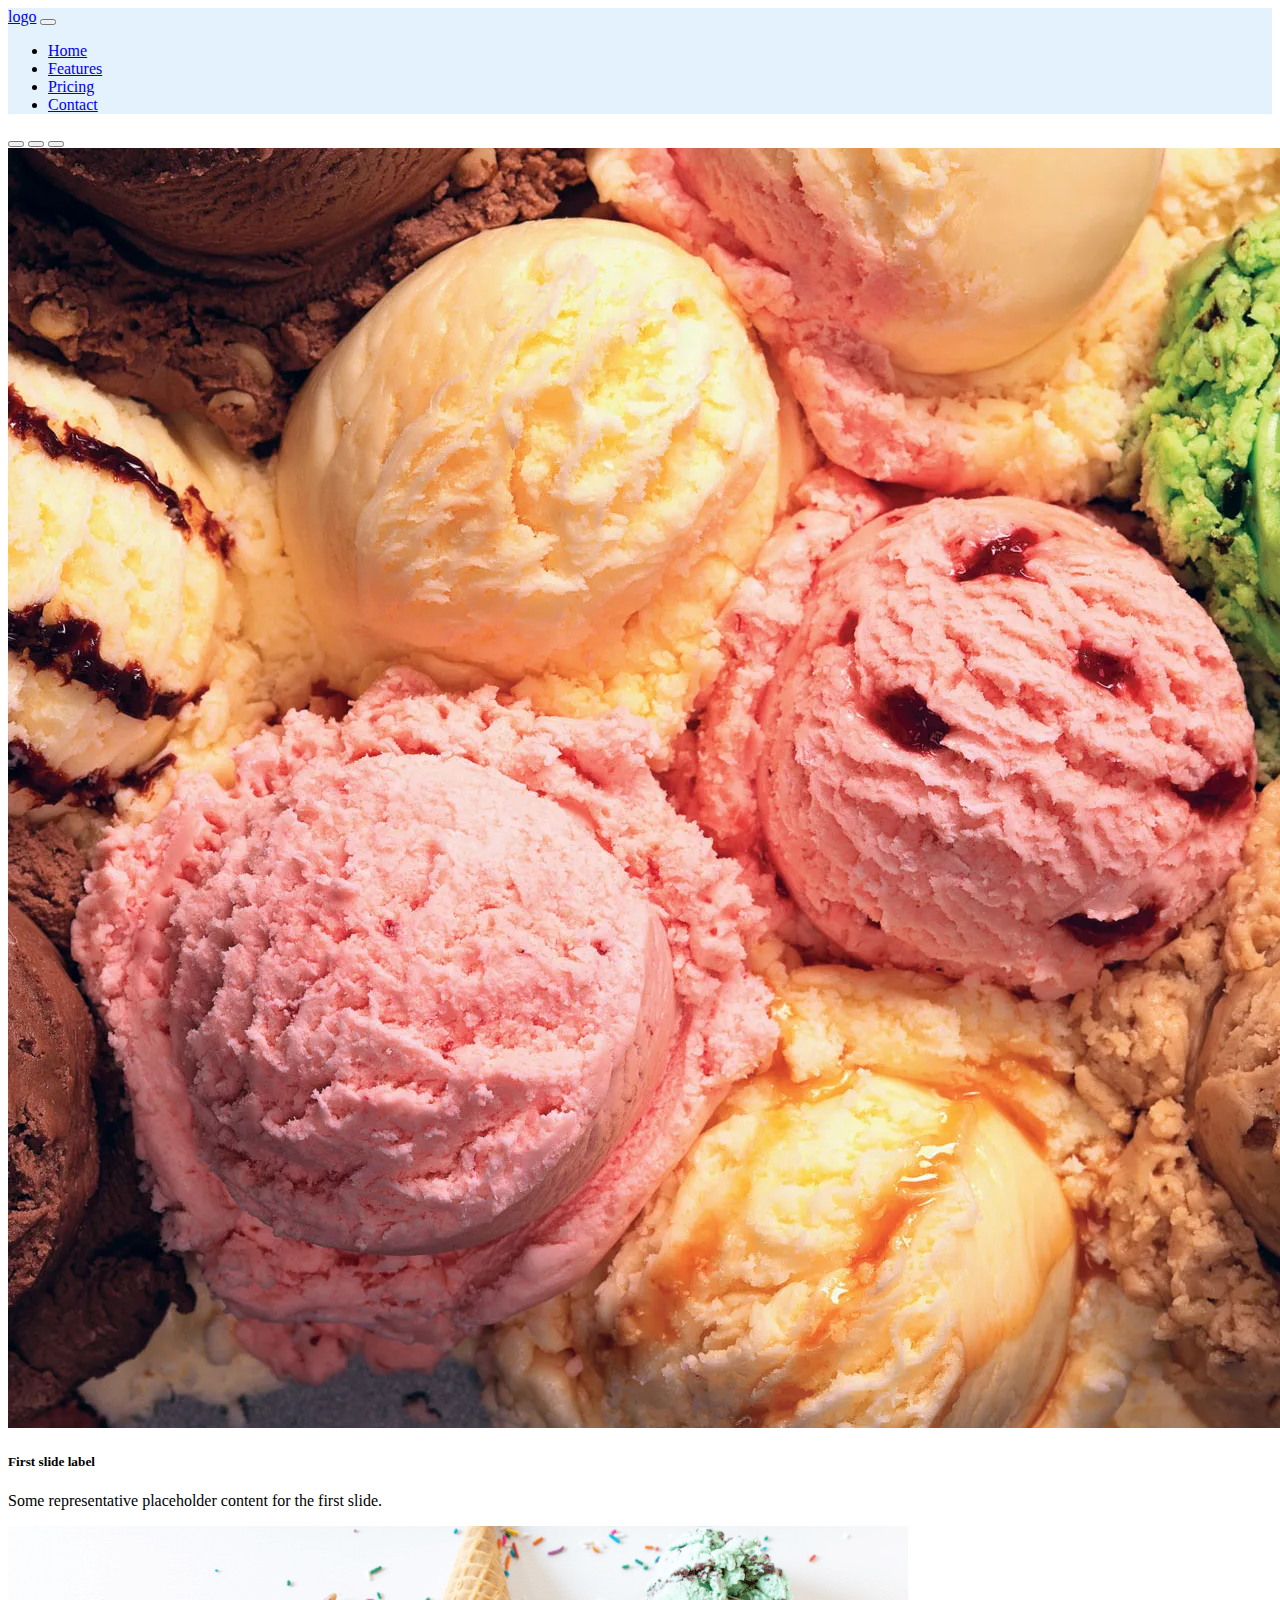
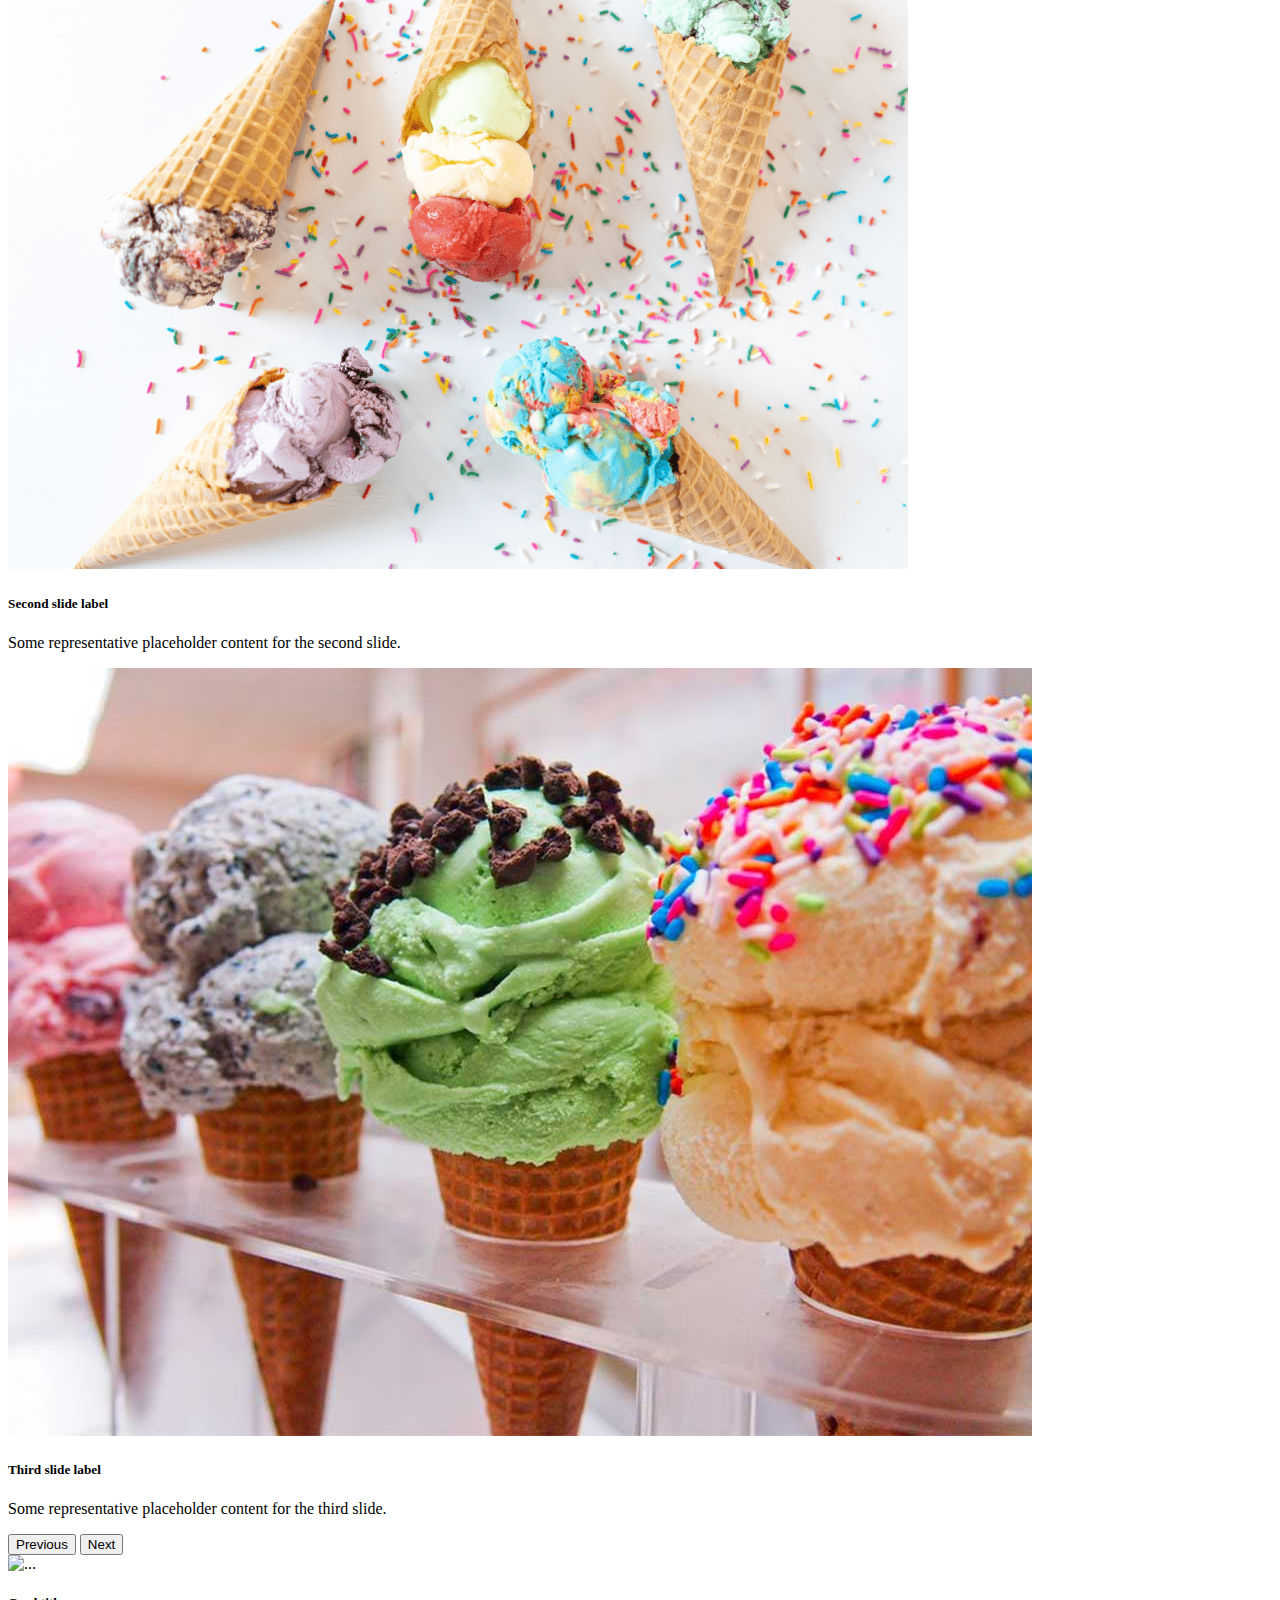
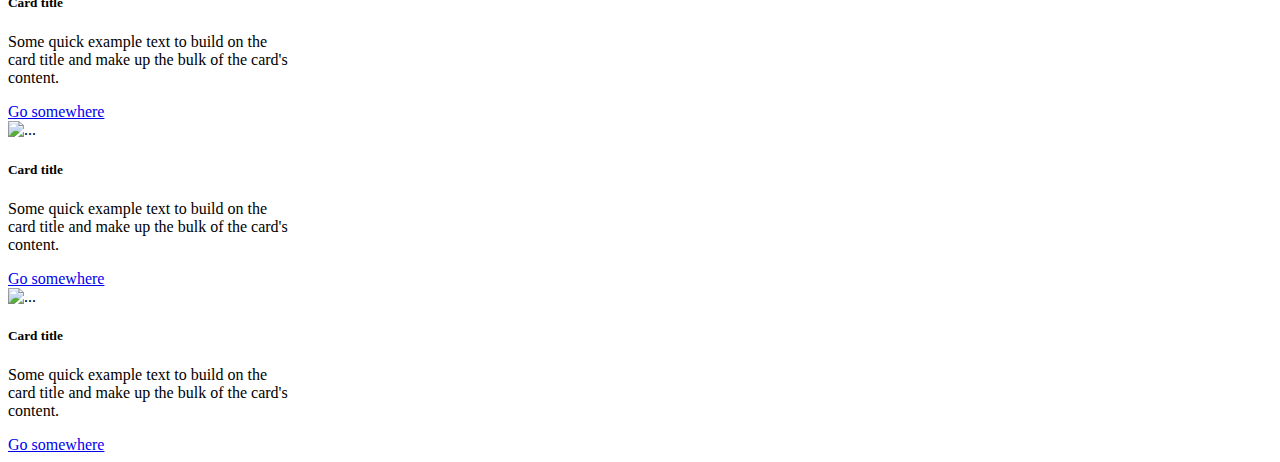
==== proj1index.html @ e4401272 "Add files via upload" ====
<!doctype html>
<html lang="en">
  <head>
    <meta charset="utf-8">
    <meta name="viewport" content="width=device-width, initial-scale=1">
    <title>MINI PROJECT ONE</title>
    <link href="https://cdn.jsdelivr.net/npm/bootstrap@5.3.0-alpha1/dist/css/bootstrap.min.css" rel="stylesheet" integrity="sha384-GLhlTQ8iRABdZLl6O3oVMWSktQOp6b7In1Zl3/Jr59b6EGGoI1aFkw7cmDA6j6gD" crossorigin="anonymous">
    <link rel="stylesheet" href="proj1style.css">
  
  </head>
  <body>
<!--navbar here-->
    <section>
      
         <nav class="navbar navbar-expand-lg " style="background-color: #e3f2fd;">
          <div class="container-fluid">
            <a class="navbar-brand" href="#">logo</a>
            <button class="navbar-toggler" type="button" data-bs-toggle="collapse" data-bs-target="#navbarNav" aria-controls="navbarNav" aria-expanded="false" aria-label="Toggle navigation">
              <span class="navbar-toggler-icon"></span>
            </button>
            <div class="collapse navbar-collapse" id="navbarNav">
              <ul class="navbar-nav">
                <li class="nav-item">
                  <a class="nav-link active" aria-current="page" href="#">Home</a>
                </li>
                <li class="nav-item">
                  <a class="nav-link" href="#">Features</a>
                </li>
                <li class="nav-item">
                  <a class="nav-link" href="#">Pricing</a>
                </li>
                <li class="nav-item">
                  <a class="nav-link" href="#">Contact</a>
                </li>
              </ul>
            </div>
          </div>
        </nav>

    </section>

    <!--advertisement-->

      <div id="carouselExampleDark" class="carousel carousel-dark slide">
        <div class="carousel-indicators">
          <button type="button" data-bs-target="#carouselExampleDark" data-bs-slide-to="0" class="active" aria-current="true" aria-label="Slide 1"></button>
          <button type="button" data-bs-target="#carouselExampleDark" data-bs-slide-to="1" aria-label="Slide 2"></button>
          <button type="button" data-bs-target="#carouselExampleDark" data-bs-slide-to="2" aria-label="Slide 3"></button>
        </div>
        <div class="carousel-inner">
          <div class="carousel-item active" data-bs-interval="10000">
            <img src="./images/icecream1.webp" class="d-block w-100 h-30" alt="...">
            <div class="carousel-caption d-none d-md-block">
              <h5>First slide label</h5>
              <p>Some representative placeholder content for the first slide.</p>
            </div>
          </div>
          <div class="carousel-item" data-bs-interval="2000">
            <img src="./images/icecream2.webp" class="d-block w-100 h-30" alt="...">
            <div class="carousel-caption d-none d-md-block">
              <h5>Second slide label</h5>
              <p>Some representative placeholder content for the second slide.</p>
            </div>
          </div>
          <div class="carousel-item">
            <img src="./images/icecream3.jpg" class="d-block w-100 h-30" alt="...">
            <div class="carousel-caption d-none d-md-block">
              <h5>Third slide label</h5>
              <p>Some representative placeholder content for the third slide.</p>
            </div>
          </div>
        </div>
        <button class="carousel-control-prev" type="button" data-bs-target="#carouselExampleDark" data-bs-slide="prev">
          <span class="carousel-control-prev-icon" aria-hidden="true"></span>
          <span class="visually-hidden">Previous</span>
        </button>
        <button class="carousel-control-next" type="button" data-bs-target="#carouselExampleDark" data-bs-slide="next">
          <span class="carousel-control-next-icon" aria-hidden="true"></span>
          <span class="visually-hidden">Next</span>
        </button>
      </div>

      <!-- infos-->

      <div class="card" style="width: 18rem;">
        <img src="..." class="card-img-top" alt="...">
        <div class="card-body">
          <h5 class="card-title">Card title</h5>
          <p class="card-text">Some quick example text to build on the card title and make up the bulk of the card's content.</p>
          <a href="#" class="btn btn-primary">Go somewhere</a>
        </div>
      </div>

      <div class="card" style="width: 18rem;">
        <img src="..." class="card-img-top" alt="...">
        <div class="card-body">
          <h5 class="card-title">Card title</h5>
          <p class="card-text">Some quick example text to build on the card title and make up the bulk of the card's content.</p>
          <a href="#" class="btn btn-primary">Go somewhere</a>
        </div>
      </div> 

      <div class="card" style="width: 18rem;">
        <img src="..." class="card-img-top" alt="...">
        <div class="card-body">
          <h5 class="card-title">Card title</h5>
          <p class="card-text">Some quick example text to build on the card title and make up the bulk of the card's content.</p>
          <a href="#" class="btn btn-primary">Go somewhere</a>
        </div>
      </div>

    

























    <script src="https://cdn.jsdelivr.net/npm/bootstrap@5.3.0-alpha1/dist/js/bootstrap.bundle.min.js" integrity="sha384-w76AqPfDkMBDXo30jS1Sgez6pr3x5MlQ1ZAGC+nuZB+EYdgRZgiwxhTBTkF7CXvN" crossorigin="anonymous"></script>
  </body>
</html>
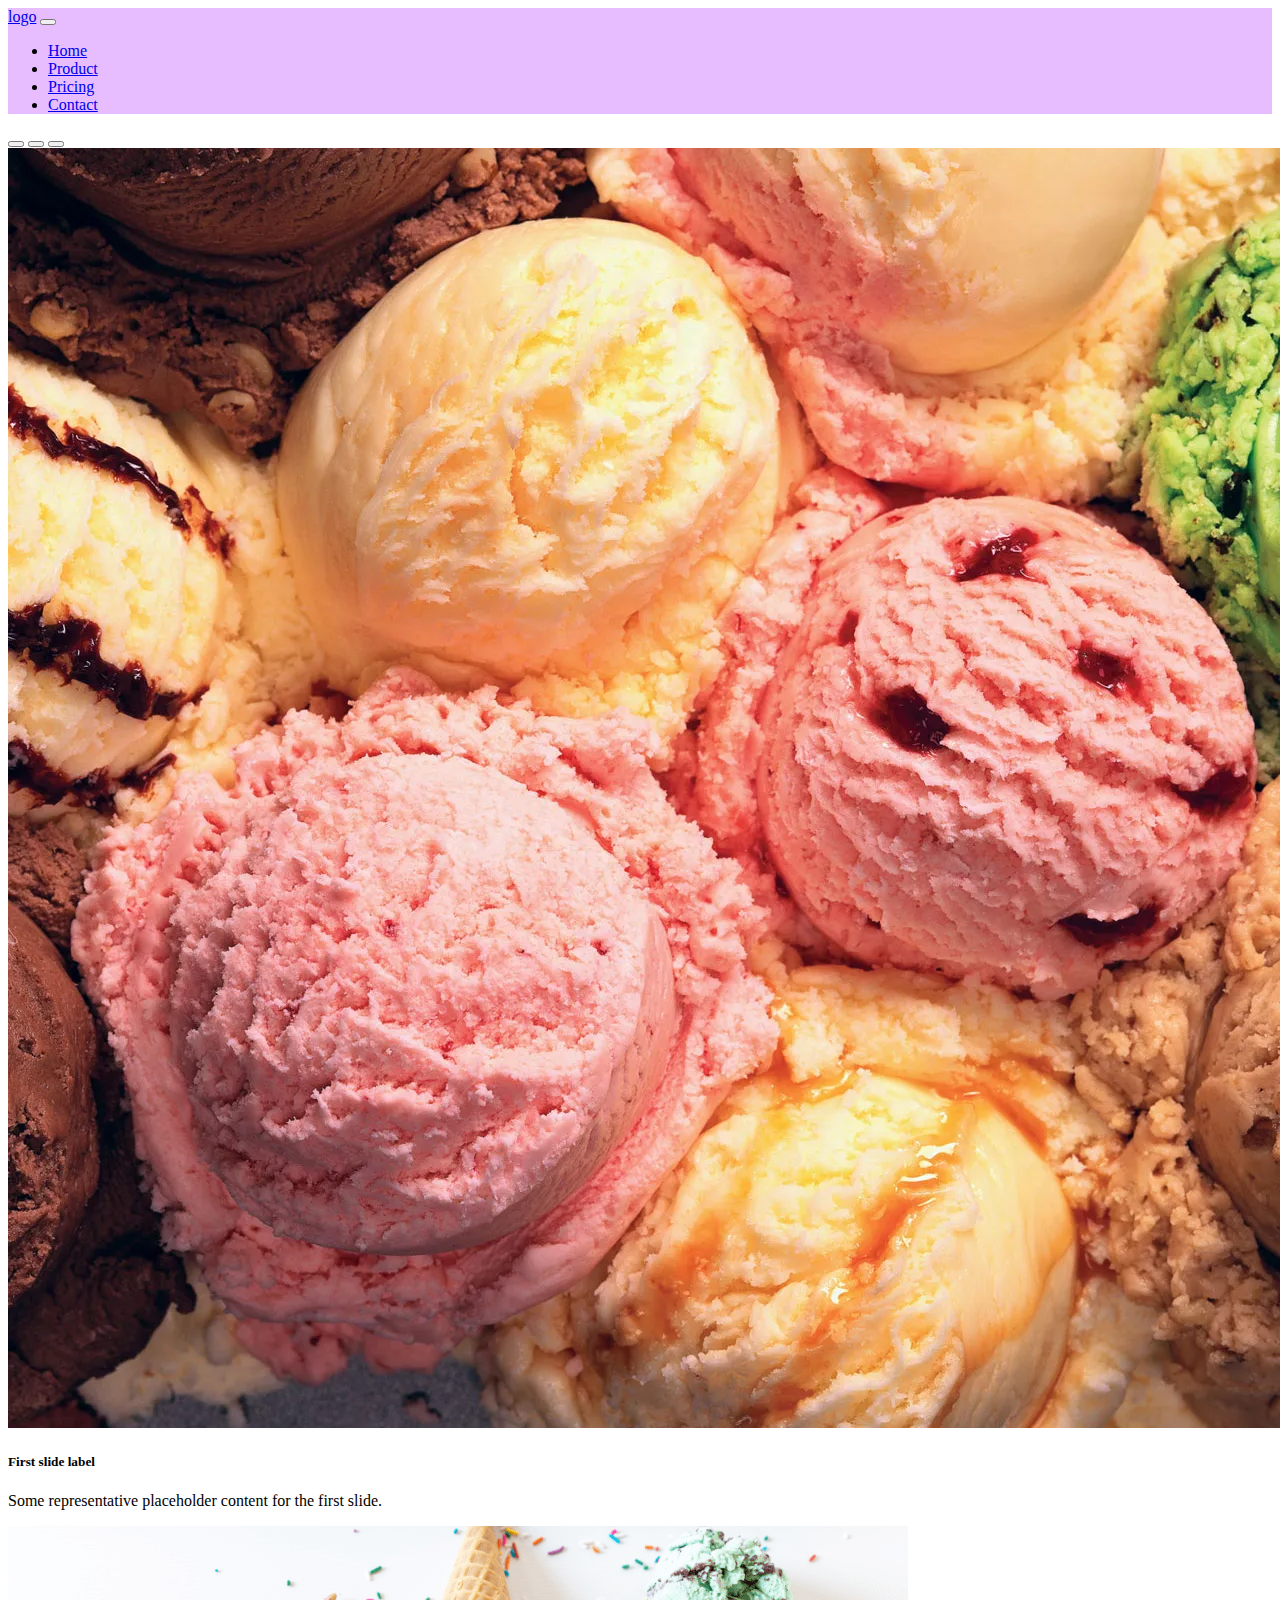
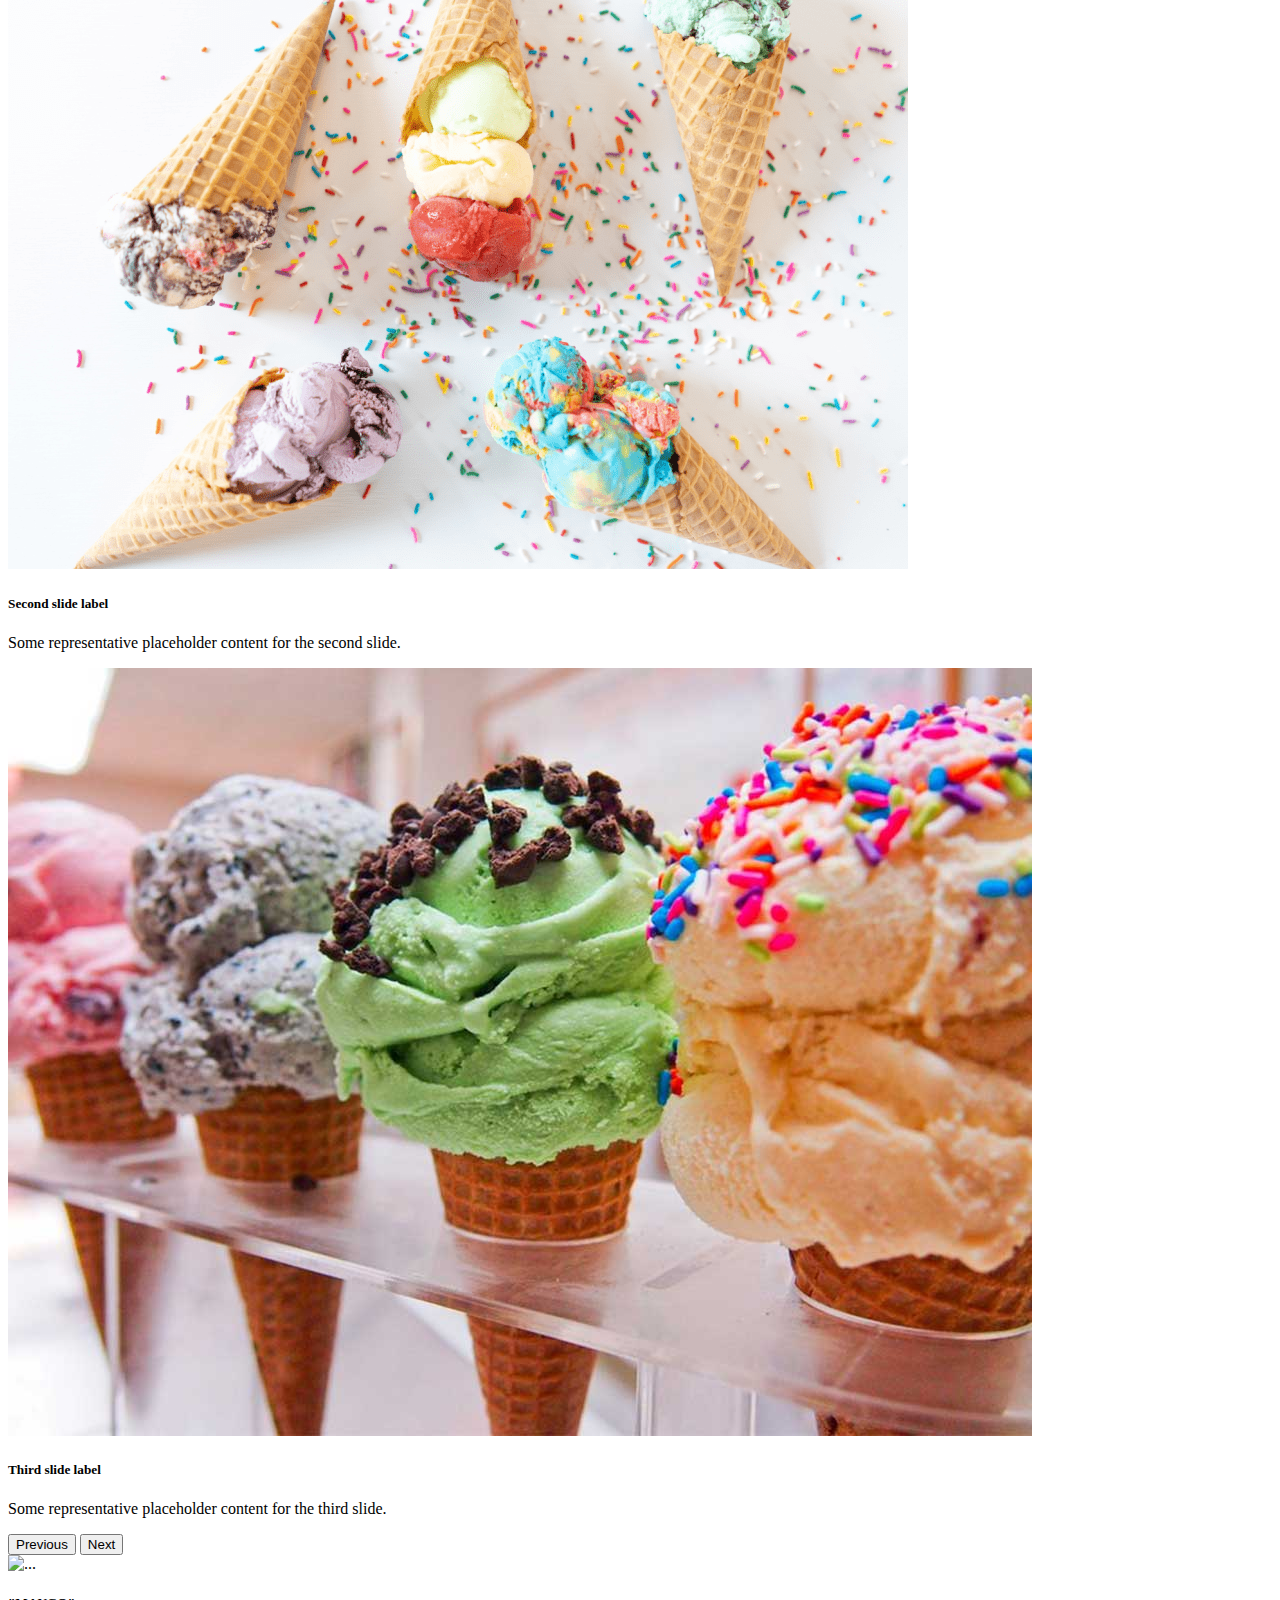
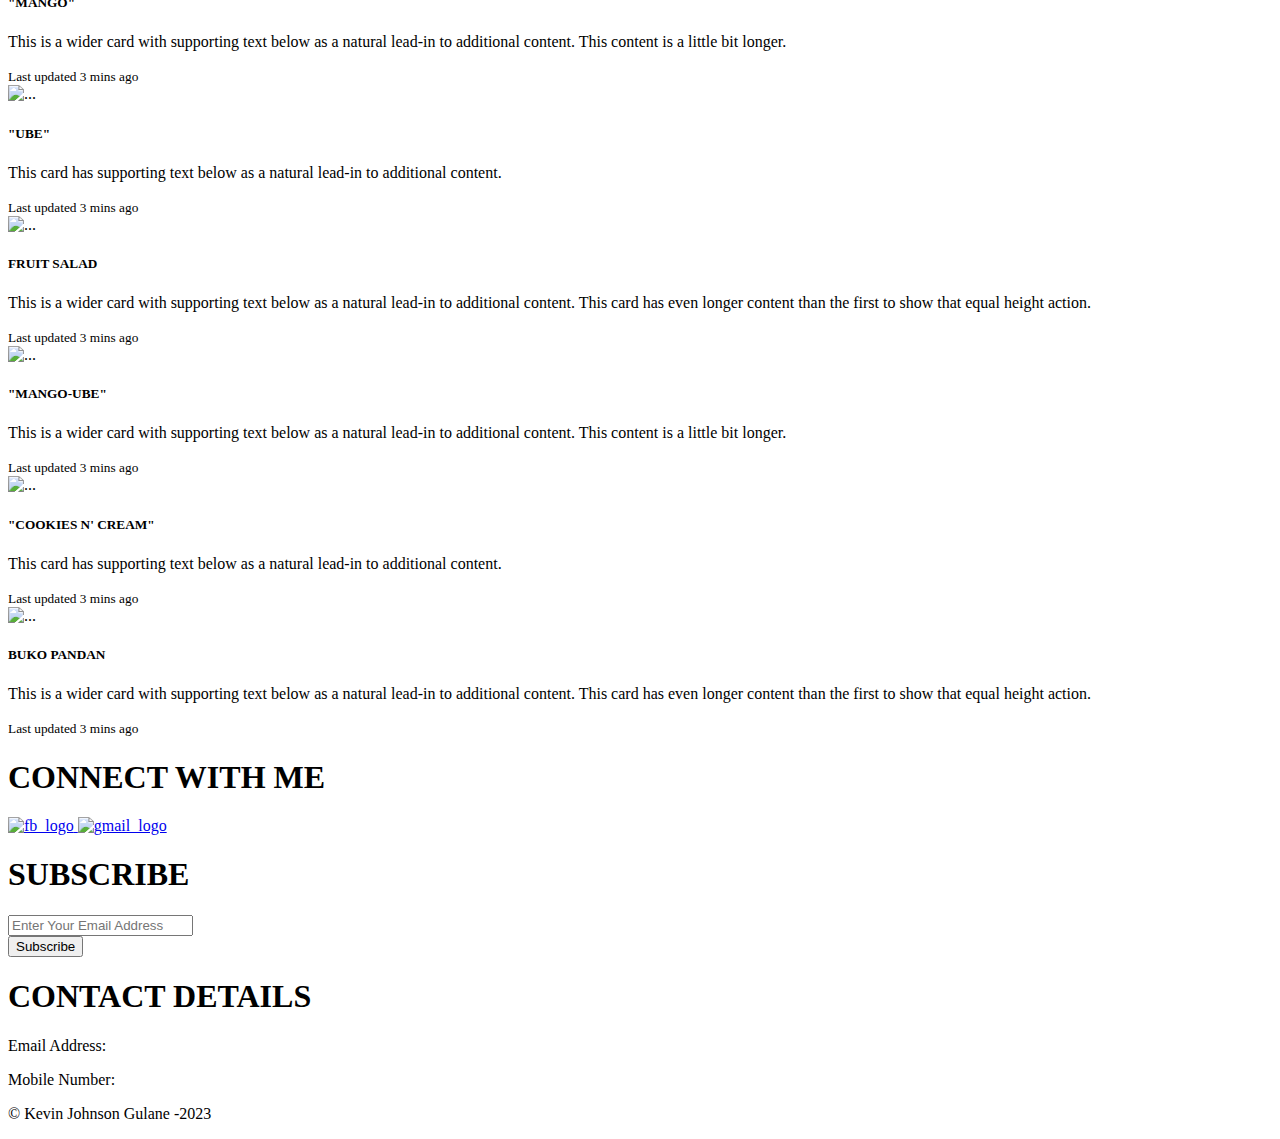
==== commit d5ee0cec: "Add files via upload" ====
--- a/proj1index.html
+++ b/proj1index.html
@@ -6,13 +6,14 @@
     <title>MINI PROJECT ONE</title>
     <link href="https://cdn.jsdelivr.net/npm/bootstrap@5.3.0-alpha1/dist/css/bootstrap.min.css" rel="stylesheet" integrity="sha384-GLhlTQ8iRABdZLl6O3oVMWSktQOp6b7In1Zl3/Jr59b6EGGoI1aFkw7cmDA6j6gD" crossorigin="anonymous">
     <link rel="stylesheet" href="proj1style.css">
+    <link rel="stylesheet" href="scss/style.scss">
   
   </head>
   <body>
 <!--navbar here-->
-    <section>
+    <section class="section1 sticky-top">
       
-         <nav class="navbar navbar-expand-lg " style="background-color: #e3f2fd;">
+         <nav class="navbar navbar-expand-lg " style="background-color: #e0aaffc5;">
           <div class="container-fluid">
             <a class="navbar-brand" href="#">logo</a>
             <button class="navbar-toggler" type="button" data-bs-toggle="collapse" data-bs-target="#navbarNav" aria-controls="navbarNav" aria-expanded="false" aria-label="Toggle navigation">
@@ -24,7 +25,7 @@
                   <a class="nav-link active" aria-current="page" href="#">Home</a>
                 </li>
                 <li class="nav-item">
-                  <a class="nav-link" href="#">Features</a>
+                  <a class="nav-link" href="#">Product</a>
                 </li>
                 <li class="nav-item">
                   <a class="nav-link" href="#">Pricing</a>
@@ -41,7 +42,7 @@
 
     <!--advertisement-->
 
-      <div id="carouselExampleDark" class="carousel carousel-dark slide">
+      <div id="carouselExampleDark" class="carousel carousel-dark slide h-auto">
         <div class="carousel-indicators">
           <button type="button" data-bs-target="#carouselExampleDark" data-bs-slide-to="0" class="active" aria-current="true" aria-label="Slide 1"></button>
           <button type="button" data-bs-target="#carouselExampleDark" data-bs-slide-to="1" aria-label="Slide 2"></button>
@@ -49,31 +50,35 @@
         </div>
         <div class="carousel-inner">
           <div class="carousel-item active" data-bs-interval="10000">
-            <img src="./images/icecream1.webp" class="d-block w-100 h-30" alt="...">
+            <img src="./images/icecream1.webp" class="d-block w-100 h-300px" alt="...">
             <div class="carousel-caption d-none d-md-block">
               <h5>First slide label</h5>
               <p>Some representative placeholder content for the first slide.</p>
             </div>
           </div>
+
           <div class="carousel-item" data-bs-interval="2000">
-            <img src="./images/icecream2.webp" class="d-block w-100 h-30" alt="...">
+            <img src="./images/icecream2.webp" class="d-block w-100 h-300px" alt="...">
             <div class="carousel-caption d-none d-md-block">
               <h5>Second slide label</h5>
               <p>Some representative placeholder content for the second slide.</p>
             </div>
           </div>
+
           <div class="carousel-item">
-            <img src="./images/icecream3.jpg" class="d-block w-100 h-30" alt="...">
+            <img src="./images/icecream3.jpg" class="d-block w-100 h-300px" alt="...">
             <div class="carousel-caption d-none d-md-block">
               <h5>Third slide label</h5>
               <p>Some representative placeholder content for the third slide.</p>
             </div>
           </div>
         </div>
+
         <button class="carousel-control-prev" type="button" data-bs-target="#carouselExampleDark" data-bs-slide="prev">
           <span class="carousel-control-prev-icon" aria-hidden="true"></span>
           <span class="visually-hidden">Previous</span>
         </button>
+
         <button class="carousel-control-next" type="button" data-bs-target="#carouselExampleDark" data-bs-slide="next">
           <span class="carousel-control-next-icon" aria-hidden="true"></span>
           <span class="visually-hidden">Next</span>
@@ -82,33 +87,160 @@
 
       <!-- infos-->
 
-      <div class="card" style="width: 18rem;">
-        <img src="..." class="card-img-top" alt="...">
-        <div class="card-body">
-          <h5 class="card-title">Card title</h5>
-          <p class="card-text">Some quick example text to build on the card title and make up the bulk of the card's content.</p>
-          <a href="#" class="btn btn-primary">Go somewhere</a>
-        </div>
-      </div>
-
-      <div class="card" style="width: 18rem;">
-        <img src="..." class="card-img-top" alt="...">
-        <div class="card-body">
-          <h5 class="card-title">Card title</h5>
-          <p class="card-text">Some quick example text to build on the card title and make up the bulk of the card's content.</p>
-          <a href="#" class="btn btn-primary">Go somewhere</a>
-        </div>
-      </div> 
-
-      <div class="card" style="width: 18rem;">
-        <img src="..." class="card-img-top" alt="...">
-        <div class="card-body">
-          <h5 class="card-title">Card title</h5>
-          <p class="card-text">Some quick example text to build on the card title and make up the bulk of the card's content.</p>
-          <a href="#" class="btn btn-primary">Go somewhere</a>
-        </div>
-      </div>
-
+      <section class="section2" >
+
+      <div class="row row-cols-1 row-cols-md-3 g-4">
+
+  <div class="col">
+    <div class="card h-100">
+      <img src="..." class="card-img-top" alt="...">
+      <div class="card-body">
+        <h5 class="card-title">"MANGO"</h5>
+        <p class="card-text">This is a wider card with supporting text below as a natural lead-in to additional content. This content is a little bit longer.</p>
+      </div>
+      <div class="card-footer">
+        <small class="text-muted">Last updated 3 mins ago</small>
+      </div>
+    </div>
+  </div>
+
+  <div class="col">
+    <div class="card h-100">
+      <img src="..." class="card-img-top" alt="...">
+      <div class="card-body">
+        <h5 class="card-title">"UBE"</h5>
+        <p class="card-text">This card has supporting text below as a natural lead-in to additional content.</p>
+      </div>
+      <div class="card-footer">
+        <small class="text-muted">Last updated 3 mins ago</small>
+      </div>
+    </div>
+  </div>
+
+  <div class="col">
+    <div class="card h-100">
+      <img src="..." class="card-img-top" alt="...">
+      <div class="card-body">
+        <h5 class="card-title">FRUIT SALAD</h5>
+        <p class="card-text">This is a wider card with supporting text below as a natural lead-in to additional content. This card has even longer content than the first to show that equal height action.</p>
+      </div>
+      <div class="card-footer">
+        <small class="text-muted">Last updated 3 mins ago</small>
+      </div>
+    </div>
+  </div>
+
+
+
+    <div class="row row-cols-1 row-cols-md-3 g-4">
+
+<div class="col">
+  <div class="card h-100">
+    <img src="..." class="card-img-top" alt="...">
+    <div class="card-body">
+      <h5 class="card-title">"MANGO-UBE"</h5>
+      <p class="card-text">This is a wider card with supporting text below as a natural lead-in to additional content. This content is a little bit longer.</p>
+    </div>
+    <div class="card-footer">
+      <small class="text-muted">Last updated 3 mins ago</small>
+    </div>
+  </div>
+</div>
+
+<div class="col">
+  <div class="card h-100">
+    <img src="..." class="card-img-top" alt="...">
+    <div class="card-body">
+      <h5 class="card-title">"COOKIES N' CREAM"</h5>
+      <p class="card-text">This card has supporting text below as a natural lead-in to additional content.</p>
+    </div>
+    <div class="card-footer">
+      <small class="text-muted">Last updated 3 mins ago</small>
+    </div>
+  </div>
+</div>
+
+<div class="col">
+  <div class="card h-100">
+    <img src="..." class="card-img-top" alt="...">
+    <div class="card-body">
+      <h5 class="card-title">BUKO PANDAN</h5>
+      <p class="card-text">This is a wider card with supporting text below as a natural lead-in to additional content. This card has even longer content than the first to show that equal height action.</p>
+    </div>
+    <div class="card-footer">
+      <small class="text-muted">Last updated 3 mins ago</small>
+    </div>
+  </div>
+</div>
+
+
+</div>
+
+</section>
+
+
+
+
+
+    <!--footer-->
+
+    <footer class="text-bg-primary p-3 text-center" id="contact">
+
+      <div class="row align-items-center">
+        <!-- Use Breakpoints so that we can have 3 columns -->
+        <div class="col-md-4">
+          <h1>CONNECT WITH ME</h1>
+          <p>
+            <a href="https/www.facebook.com/">
+              <img src="./zoom/facebook.png" alt="fb_logo" height="80px">
+            </a>
+            <a href="https/www.gmail.com/">
+              <img src="./zoom/gmail.png" alt="gmail_logo" height="80px">
+            </a>
+          </p>
+
+        </div>
+
+        <div class="col-md-3">
+          <h1>SUBSCRIBE</h1>
+          <form class="mt-2">
+            <div class="mb-3">
+              <input type="email" class="form-control" id="exampleInputEmail1" aria-describedby="emailHelp" placeholder="Enter Your Email Address">
+            </div>
+            <button type="submit" class="btn btn-light float-start">Subscribe</button>
+          </form>
+
+        </div>
+
+        <div class="col-md-5">
+            <h1>CONTACT DETAILS</h1>
+
+            <p> 
+              
+              Email Address: 
+              <a href="mailto:knivez013@gmail.com" class="contact-link">knivez013@gmail.com</a>
+
+            </p>
+
+            <p>
+              Mobile Number:
+              <a href="tel:+63906578232" class="contact-link">+63906578232</a>
+            </p>
+  
+
+        </div>
+
+      </div>
+
+        <!-- Copyright starts here. When using copyright symbol press Alt Key then type 0169 -->
+
+        <p class="mt-5">
+          © Kevin Johnson Gulane -2023
+        </p>
+
+
+
+    </footer>
     
 
 
--- a/proj1style.css
+++ b/proj1style.css
@@ -0,0 +1,3 @@
+.contact-link {
+    color: white;
+}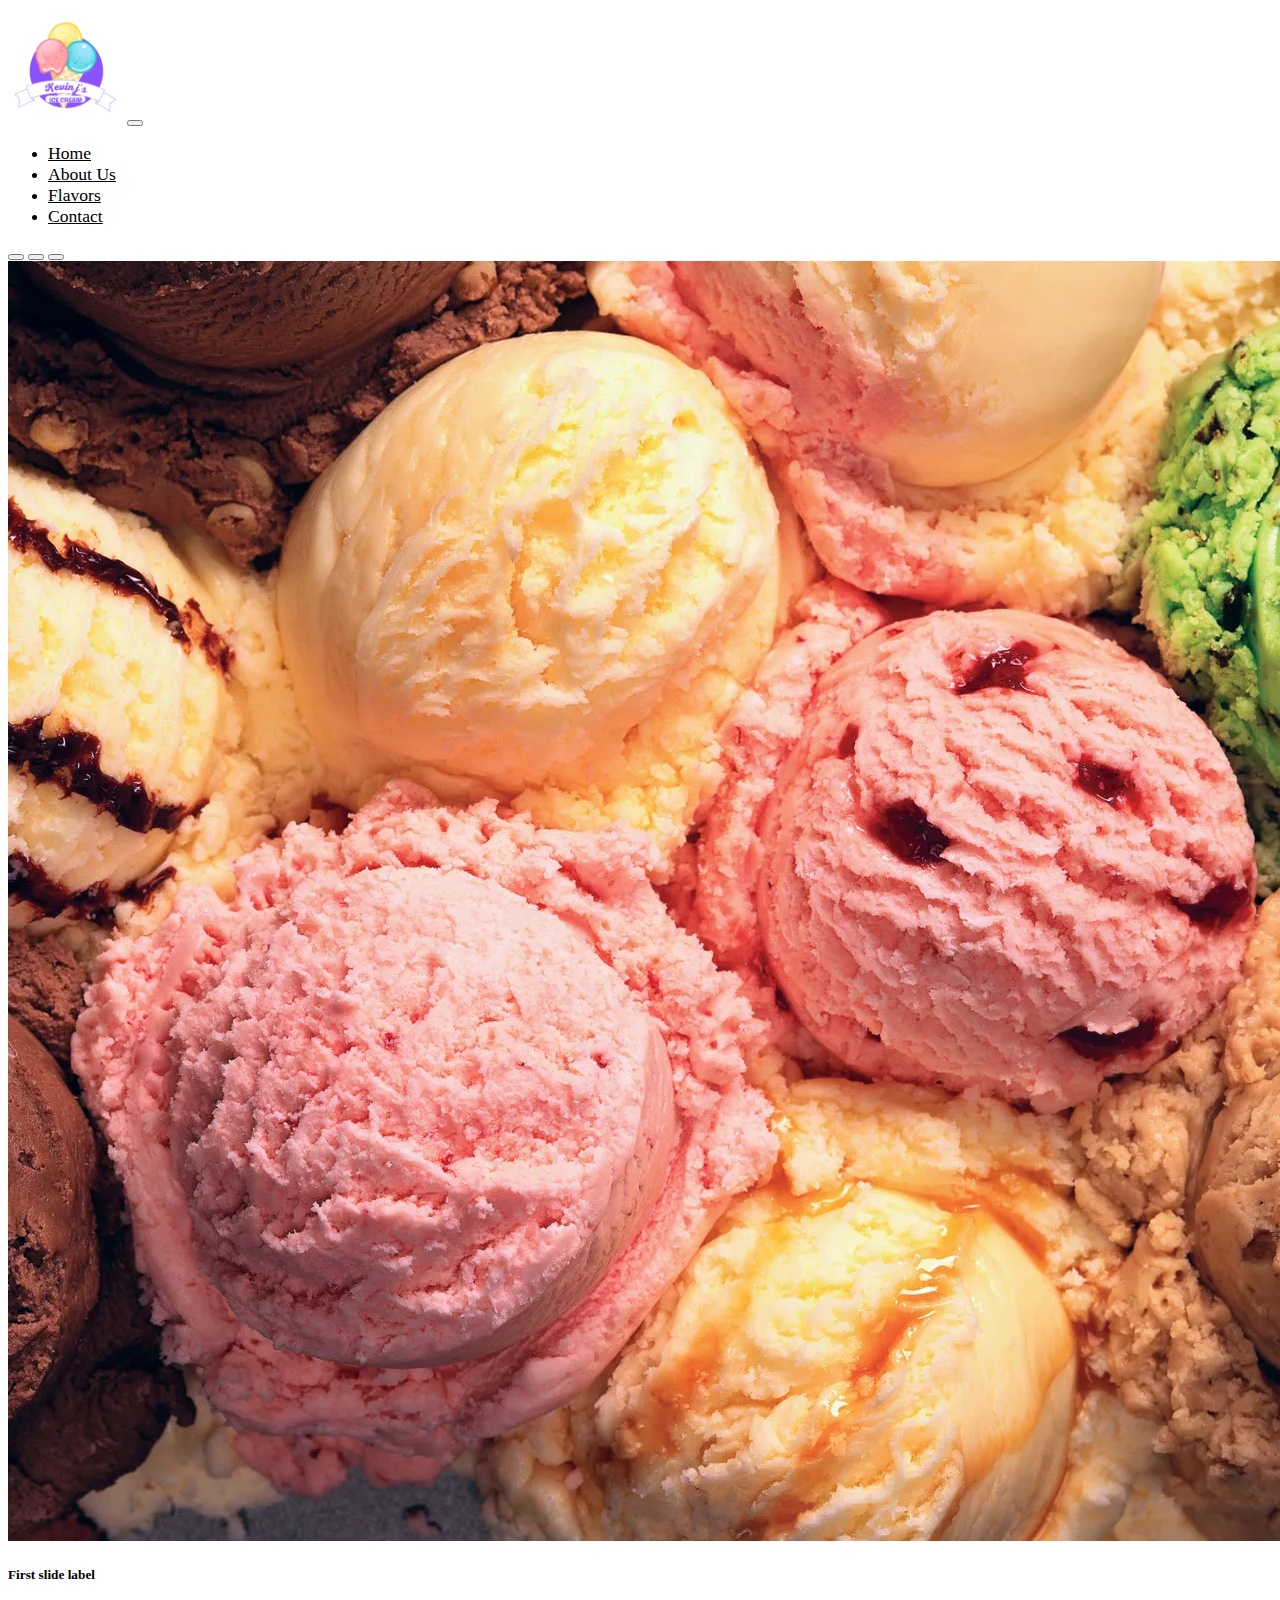
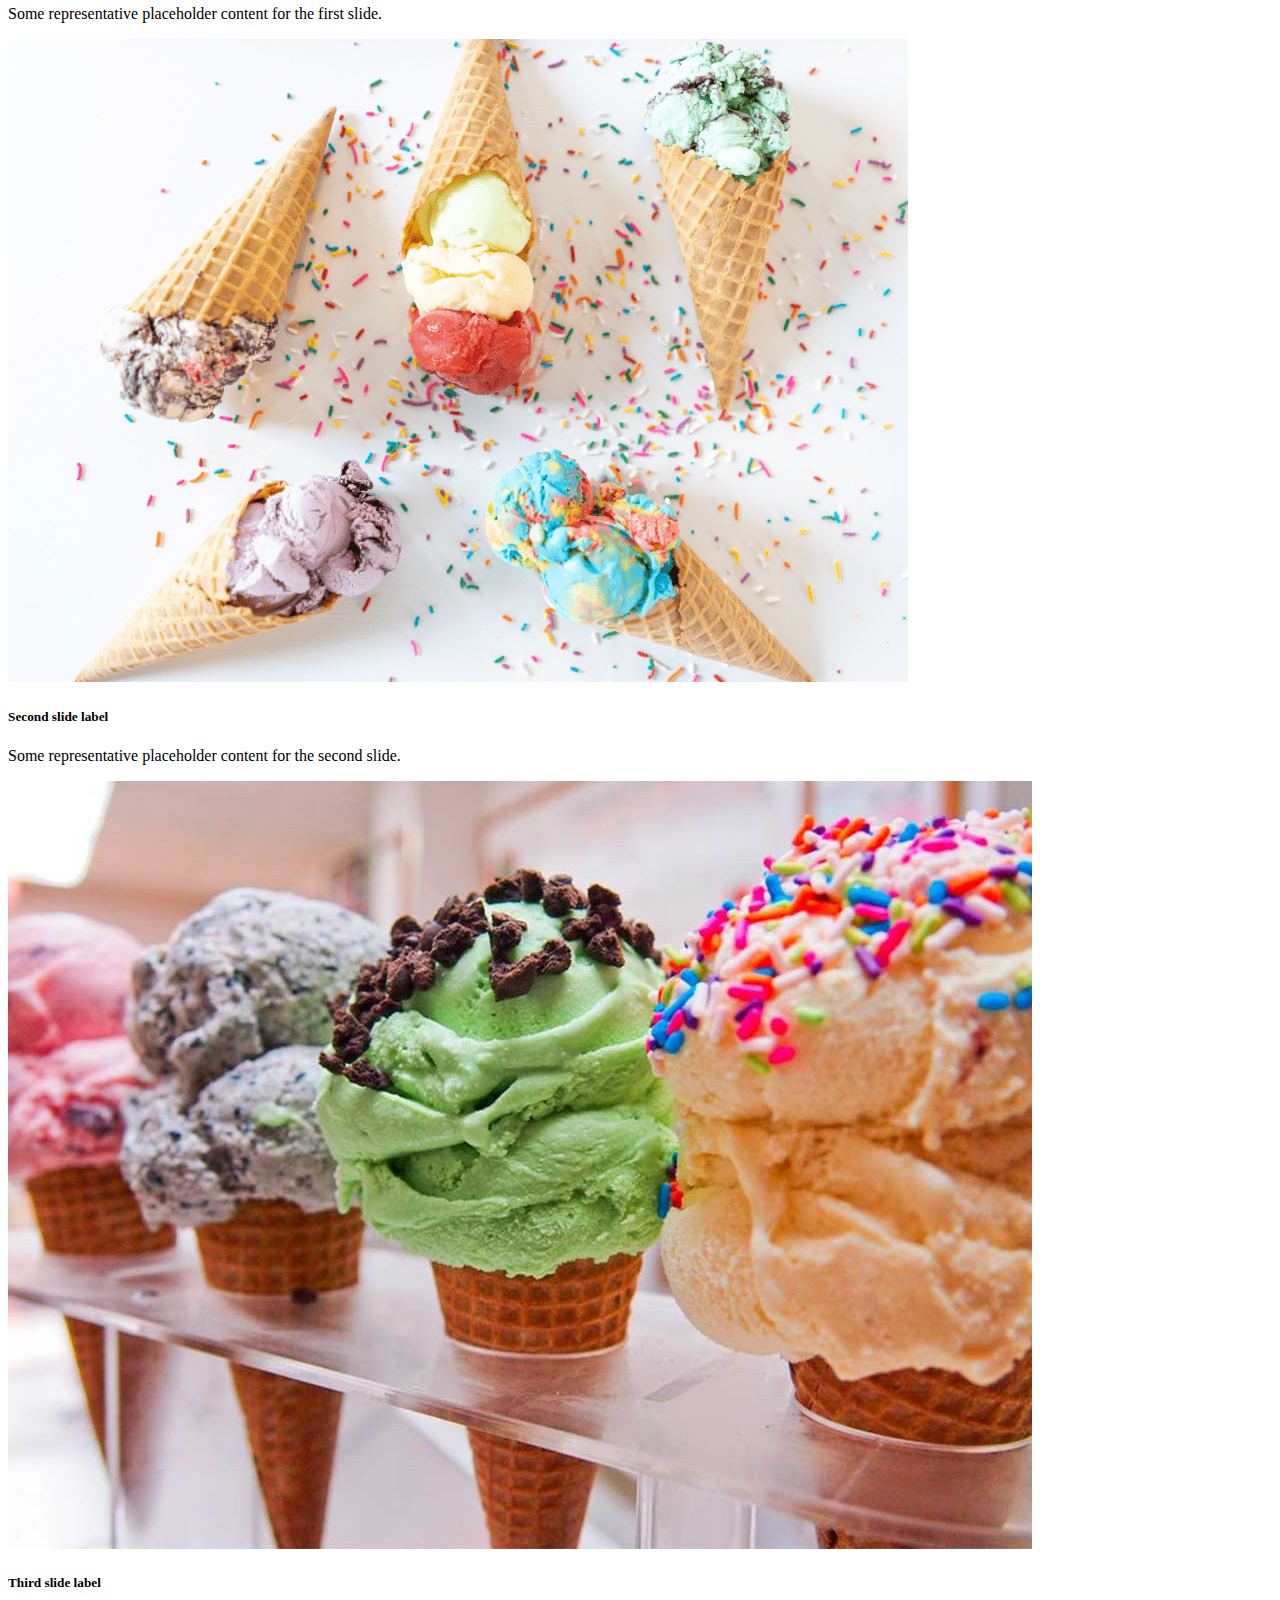
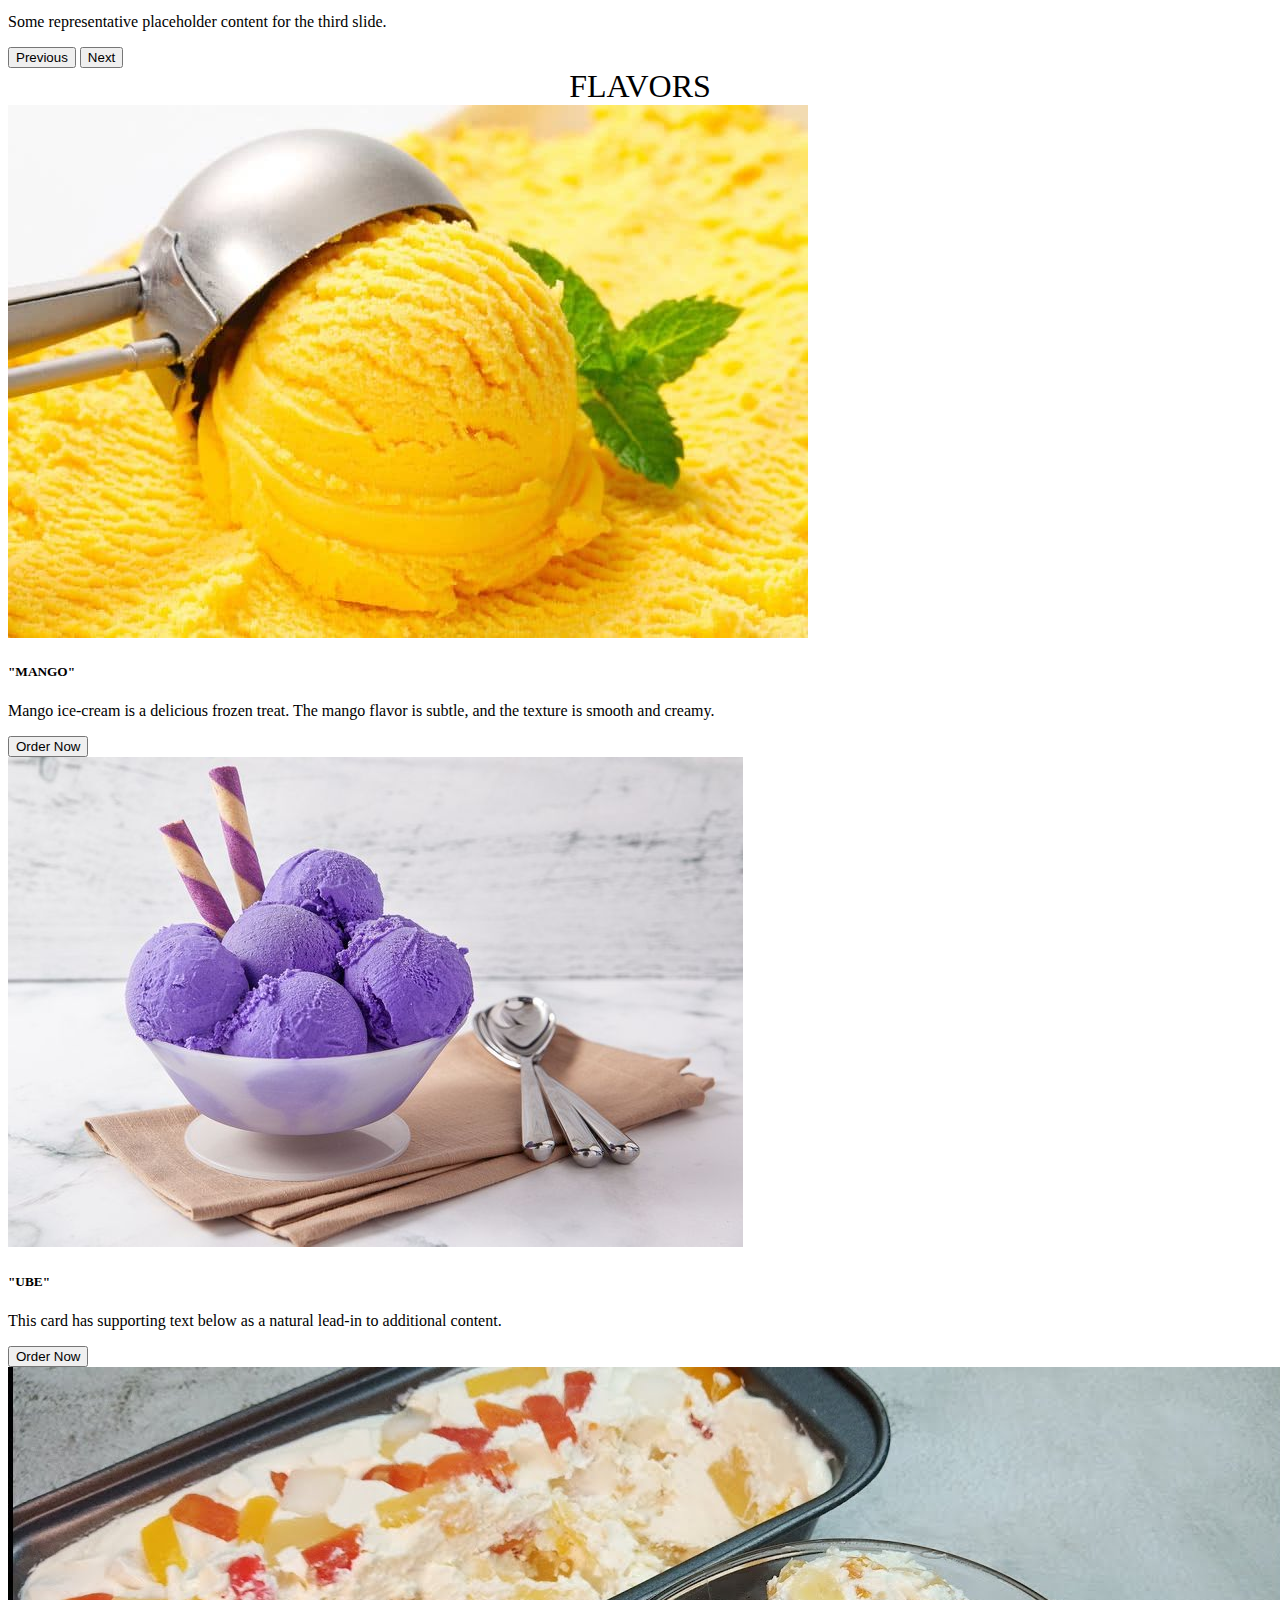
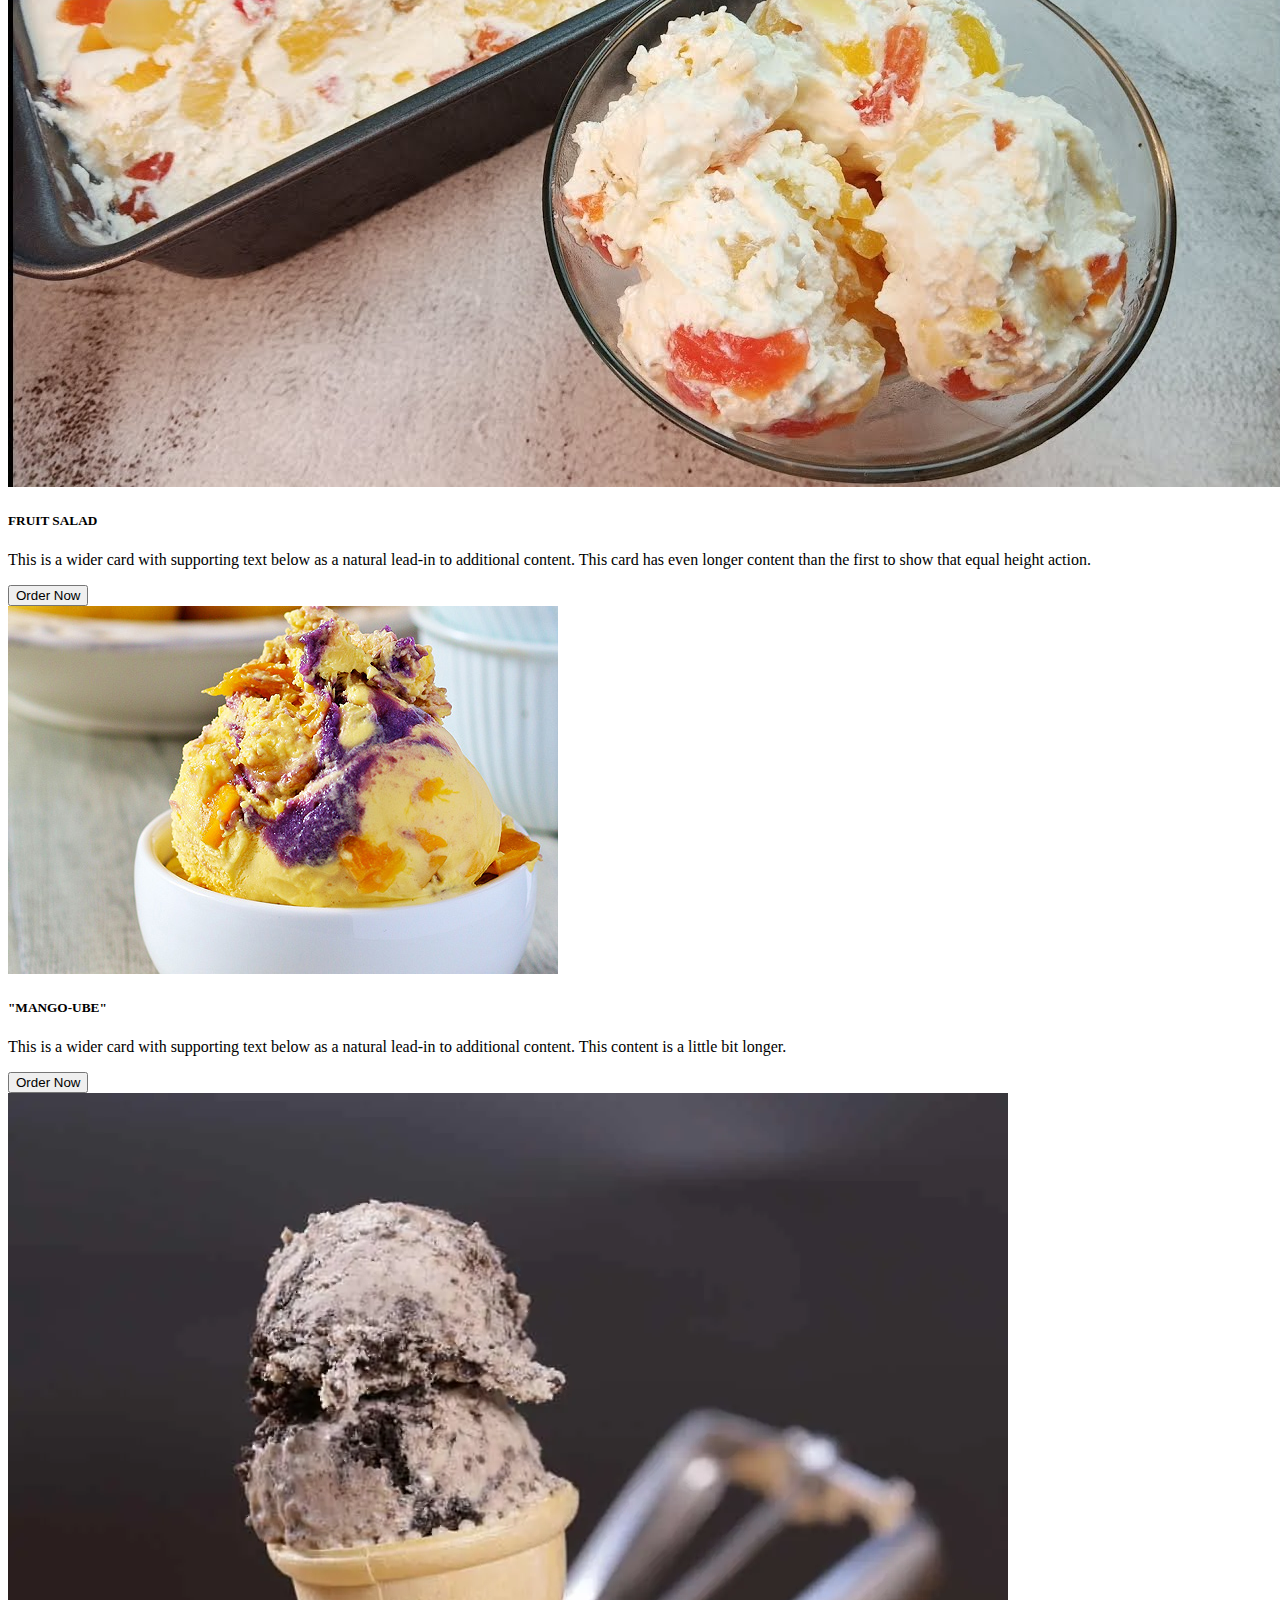
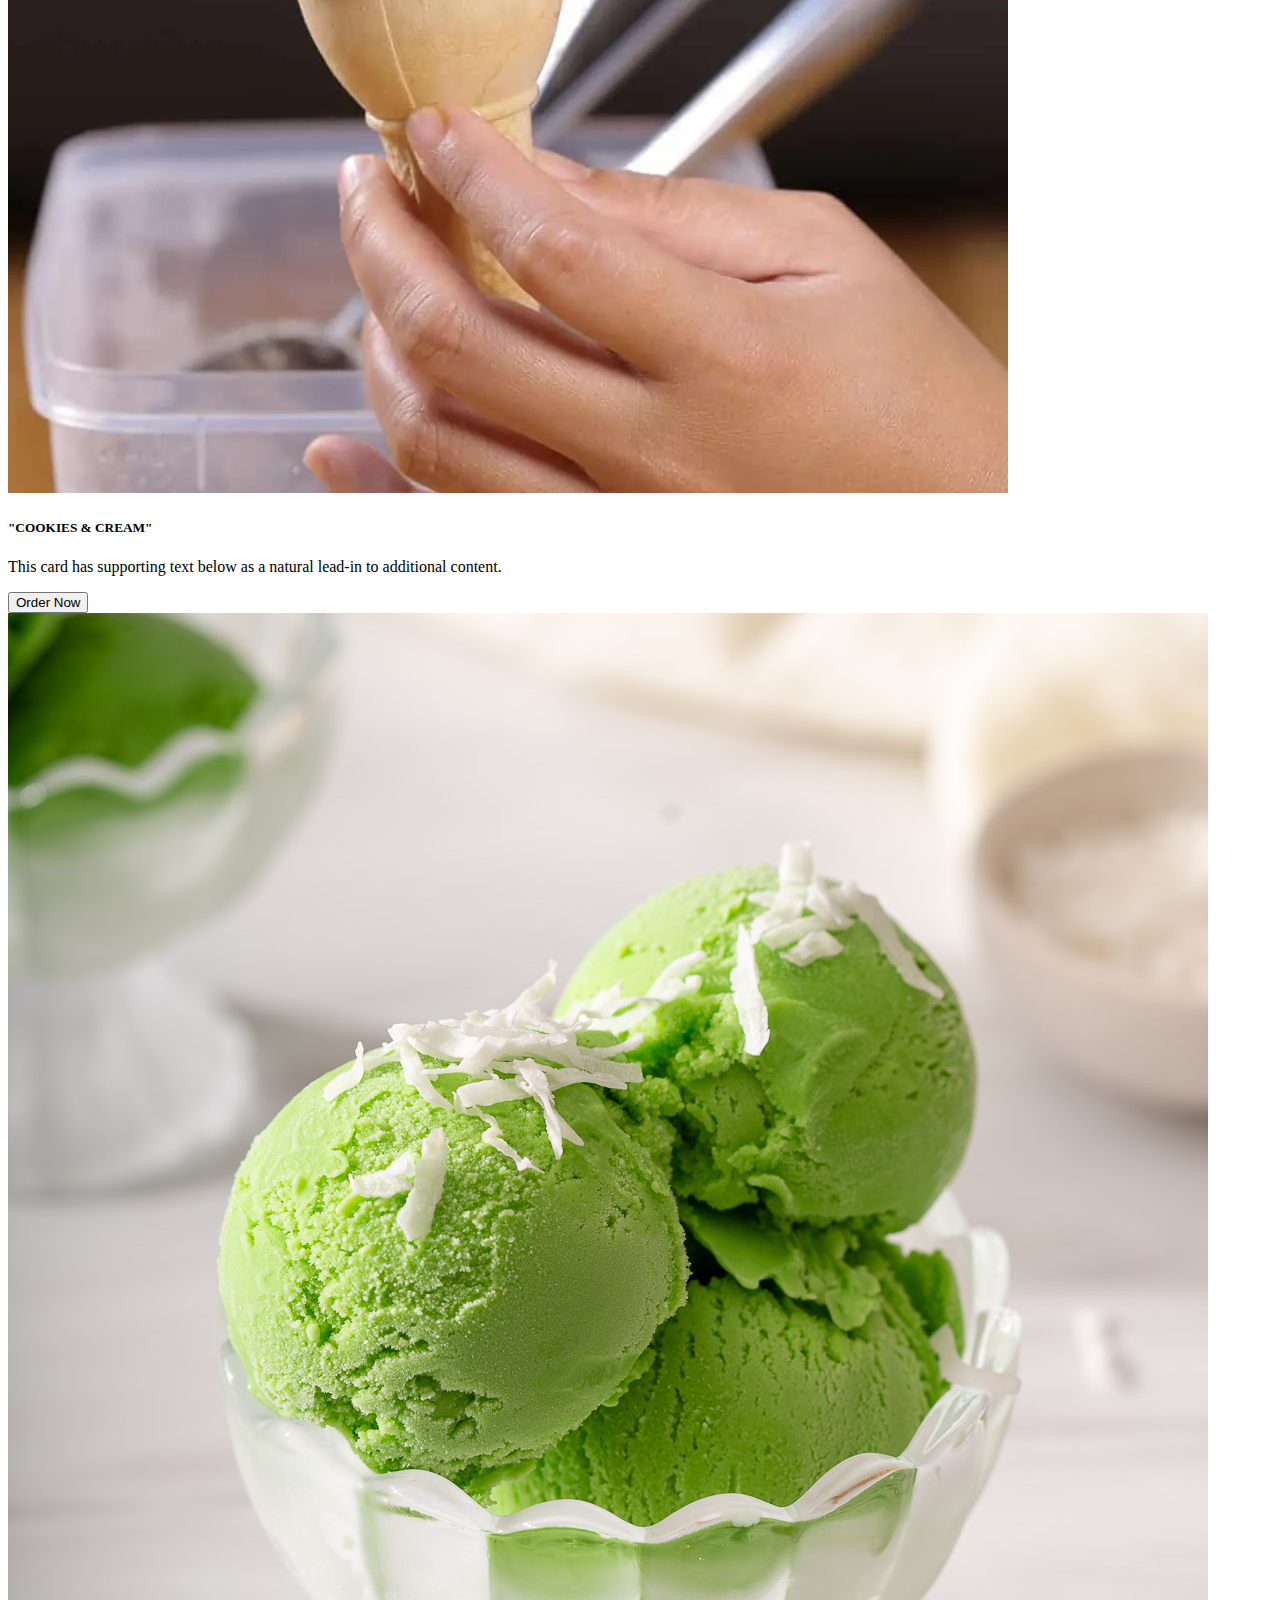
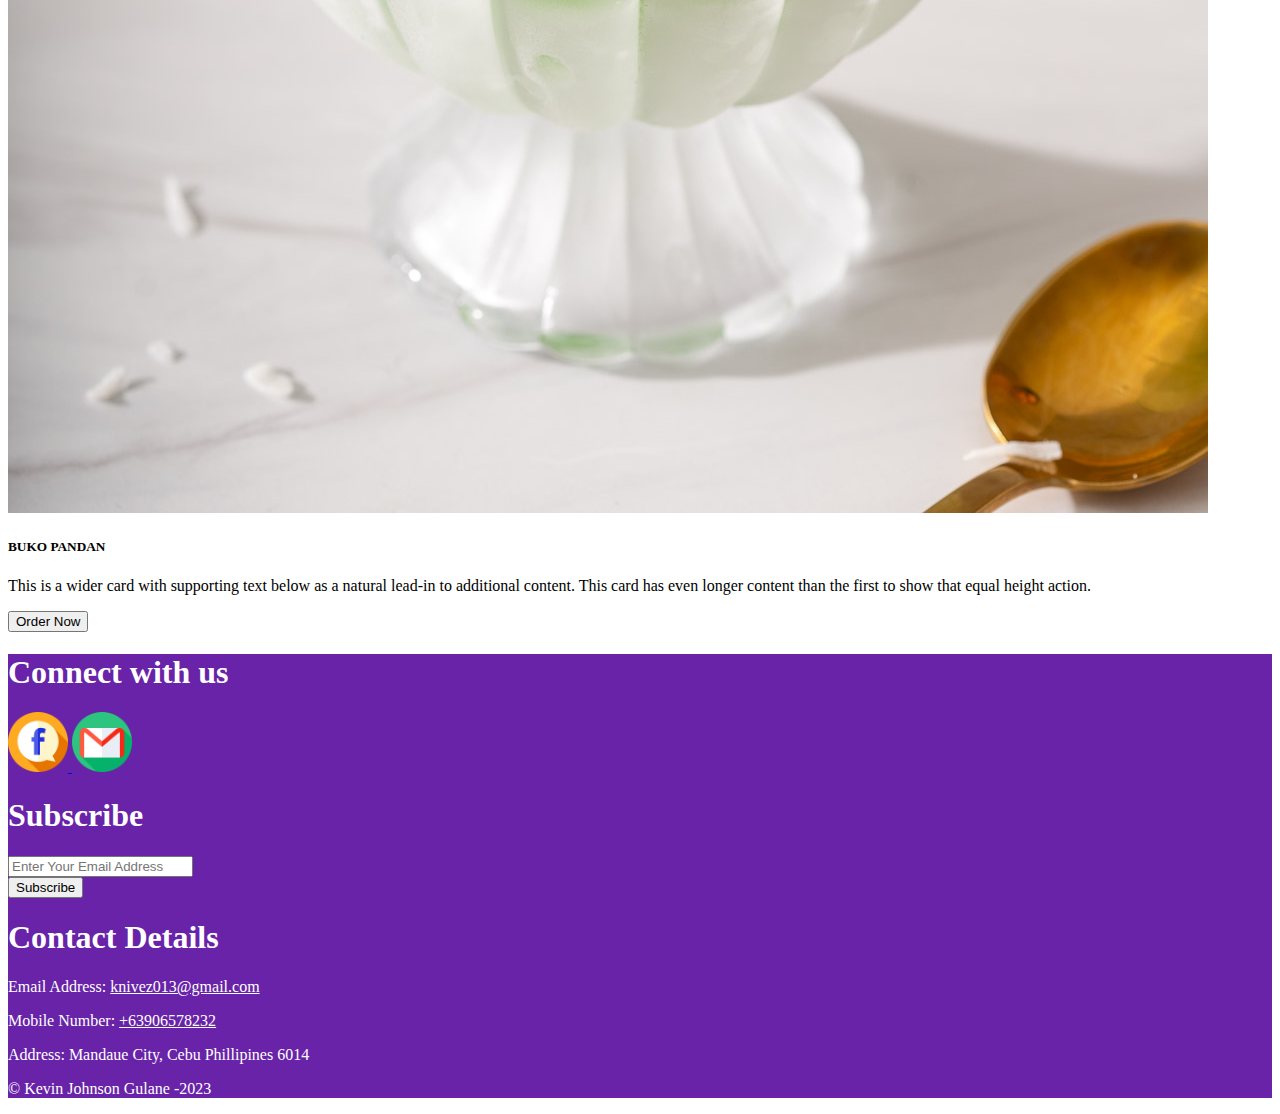
==== commit 16d3bdd9: "Add files via upload" ====
--- a/proj1index.html
+++ b/proj1index.html
@@ -13,9 +13,9 @@
 <!--navbar here-->
     <section class="section1 sticky-top">
       
-         <nav class="navbar navbar-expand-lg " style="background-color: #e0aaffc5;">
+         <nav class="navbar navbar-expand-lg " style="background-color: white ">
           <div class="container-fluid">
-            <a class="navbar-brand" href="#">logo</a>
+            <img class="logo" src="./images/kevinslogo.png" alt="logo" style="width: 115px; border-radius: 25%; ;">
             <button class="navbar-toggler" type="button" data-bs-toggle="collapse" data-bs-target="#navbarNav" aria-controls="navbarNav" aria-expanded="false" aria-label="Toggle navigation">
               <span class="navbar-toggler-icon"></span>
             </button>
@@ -25,13 +25,13 @@
                   <a class="nav-link active" aria-current="page" href="#">Home</a>
                 </li>
                 <li class="nav-item">
-                  <a class="nav-link" href="#">Product</a>
-                </li>
-                <li class="nav-item">
-                  <a class="nav-link" href="#">Pricing</a>
-                </li>
-                <li class="nav-item">
-                  <a class="nav-link" href="#">Contact</a>
+                  <a class="nav-link" href="#">About Us</a>
+                </li>
+                <li class="nav-item">
+                  <a class="nav-link" href="#Flavors">Flavors</a>
+                </li>
+                <li class="nav-item">
+                  <a class="nav-link" href="#contact">Contact</a>
                 </li>
               </ul>
             </div>
@@ -42,7 +42,7 @@
 
     <!--advertisement-->
 
-      <div id="carouselExampleDark" class="carousel carousel-dark slide h-auto">
+      <div id="carouselExampleDark" class="carousel carousel-dark slide h-80 mx-auto p-2">
         <div class="carousel-indicators">
           <button type="button" data-bs-target="#carouselExampleDark" data-bs-slide-to="0" class="active" aria-current="true" aria-label="Slide 1"></button>
           <button type="button" data-bs-target="#carouselExampleDark" data-bs-slide-to="1" aria-label="Slide 2"></button>
@@ -50,7 +50,7 @@
         </div>
         <div class="carousel-inner">
           <div class="carousel-item active" data-bs-interval="10000">
-            <img src="./images/icecream1.webp" class="d-block w-100 h-300px" alt="...">
+            <img src="./images/icecream1.webp" class="d-block w-100" alt="...">
             <div class="carousel-caption d-none d-md-block">
               <h5>First slide label</h5>
               <p>Some representative placeholder content for the first slide.</p>
@@ -58,7 +58,7 @@
           </div>
 
           <div class="carousel-item" data-bs-interval="2000">
-            <img src="./images/icecream2.webp" class="d-block w-100 h-300px" alt="...">
+            <img src="./images/icecream2.webp" class="d-block w-100" alt="...">
             <div class="carousel-caption d-none d-md-block">
               <h5>Second slide label</h5>
               <p>Some representative placeholder content for the second slide.</p>
@@ -66,7 +66,7 @@
           </div>
 
           <div class="carousel-item">
-            <img src="./images/icecream3.jpg" class="d-block w-100 h-300px" alt="...">
+            <img src="./images/icecream3.jpg" class="d-block w-100" alt="...">
             <div class="carousel-caption d-none d-md-block">
               <h5>Third slide label</h5>
               <p>Some representative placeholder content for the third slide.</p>
@@ -88,87 +88,90 @@
       <!-- infos-->
 
       <section class="section2" >
-
-      <div class="row row-cols-1 row-cols-md-3 g-4">
+        <header id="Flavors" style="font-size: xx-large; text-align: center;">FLAVORS</header>
+
+      <div class="row row-cols-2 row-cols-md-3 g-4 mar mx-auto p-4">
 
   <div class="col">
     <div class="card h-100">
-      <img src="..." class="card-img-top" alt="...">
+      <img src="./images/mango-ice-cream.jpg" class="card-img-top" alt="manggo">
       <div class="card-body">
         <h5 class="card-title">"MANGO"</h5>
-        <p class="card-text">This is a wider card with supporting text below as a natural lead-in to additional content. This content is a little bit longer.</p>
+        <p class="card-text">Mango ice-cream is a delicious frozen treat. The mango flavor is subtle, and the texture is smooth and creamy.</p>
       </div>
       <div class="card-footer">
-        <small class="text-muted">Last updated 3 mins ago</small>
-      </div>
-    </div>
-  </div>
+        <button type="button" class="btn btn-primary">Order Now</button>
+      </div>
+    </div>
+  </div>
+
 
   <div class="col">
     <div class="card h-100">
-      <img src="..." class="card-img-top" alt="...">
+      <img src="./images/ube.jpg" class="card-img-top" alt="ube">
       <div class="card-body">
         <h5 class="card-title">"UBE"</h5>
         <p class="card-text">This card has supporting text below as a natural lead-in to additional content.</p>
       </div>
       <div class="card-footer">
-        <small class="text-muted">Last updated 3 mins ago</small>
-      </div>
-    </div>
-  </div>
+        <button type="button" class="btn btn-primary">Order Now</button>
+      </div>
+    </div>
+  </div>
+
 
   <div class="col">
     <div class="card h-100">
-      <img src="..." class="card-img-top" alt="...">
+      <img src="./images/fruitsalad.jpg" class="card-img-top" alt="fruitsalad">
       <div class="card-body">
         <h5 class="card-title">FRUIT SALAD</h5>
         <p class="card-text">This is a wider card with supporting text below as a natural lead-in to additional content. This card has even longer content than the first to show that equal height action.</p>
       </div>
       <div class="card-footer">
-        <small class="text-muted">Last updated 3 mins ago</small>
-      </div>
-    </div>
-  </div>
-
-
-
-    <div class="row row-cols-1 row-cols-md-3 g-4">
+        <button type="button" class="btn btn-primary">Order Now</button>
+      </div>
+    </div>
+  </div>
+
+<!--3rd section-->
 
 <div class="col">
   <div class="card h-100">
-    <img src="..." class="card-img-top" alt="...">
+    <img src="./images/mangoube.jpg" class="card-img-top" alt="mangoube">
     <div class="card-body">
       <h5 class="card-title">"MANGO-UBE"</h5>
       <p class="card-text">This is a wider card with supporting text below as a natural lead-in to additional content. This content is a little bit longer.</p>
     </div>
     <div class="card-footer">
-      <small class="text-muted">Last updated 3 mins ago</small>
-    </div>
-  </div>
-</div>
+      <button type="button" class="btn btn-primary">Order Now</button>
+    </div>
+  </div>
+</div>
+
 
 <div class="col">
   <div class="card h-100">
-    <img src="..." class="card-img-top" alt="...">
+    <img src="./images/cookiencream.webp" class="card-img-top" alt="cookiencream">
     <div class="card-body">
-      <h5 class="card-title">"COOKIES N' CREAM"</h5>
+      <h5 class="card-title">"COOKIES & CREAM"</h5>
       <p class="card-text">This card has supporting text below as a natural lead-in to additional content.</p>
     </div>
     <div class="card-footer">
-      <small class="text-muted">Last updated 3 mins ago</small>
-    </div>
-  </div>
-</div>
+      <button type="button" class="btn btn-primary">Order Now</button>
+    </div>
+  </div>
+</div>
+
 
 <div class="col">
   <div class="card h-100">
-    <img src="..." class="card-img-top" alt="...">
+    <img src="./images/buko-pandan.jpg" class="card-img-top" alt="buko-pandan">
     <div class="card-body">
       <h5 class="card-title">BUKO PANDAN</h5>
       <p class="card-text">This is a wider card with supporting text below as a natural lead-in to additional content. This card has even longer content than the first to show that equal height action.</p>
     </div>
     <div class="card-footer">
-      <small class="text-muted">Last updated 3 mins ago</small>
+      <button type="button" class="btn btn-primary">Order Now</button>
     </div>
   </div>
 </div>
@@ -184,25 +187,25 @@
 
     <!--footer-->
 
-    <footer class="text-bg-primary p-3 text-center" id="contact">
+    <footer class="text p-3 text-center" id="contact">
 
       <div class="row align-items-center">
         <!-- Use Breakpoints so that we can have 3 columns -->
         <div class="col-md-4">
-          <h1>CONNECT WITH ME</h1>
+          <h1>Connect with us</h1>
           <p>
             <a href="https/www.facebook.com/">
-              <img src="./zoom/facebook.png" alt="fb_logo" height="80px">
+              <img src="./images/facebook.png" alt="fb" height="60px">
             </a>
             <a href="https/www.gmail.com/">
-              <img src="./zoom/gmail.png" alt="gmail_logo" height="80px">
+              <img src="./images/gmail.png" alt="gmail" height="60px">
             </a>
           </p>
 
         </div>
 
         <div class="col-md-3">
-          <h1>SUBSCRIBE</h1>
+          <h1>Subscribe</h1>
           <form class="mt-2">
             <div class="mb-3">
               <input type="email" class="form-control" id="exampleInputEmail1" aria-describedby="emailHelp" placeholder="Enter Your Email Address">
@@ -212,8 +215,8 @@
 
         </div>
 
-        <div class="col-md-5">
-            <h1>CONTACT DETAILS</h1>
+        <div class="col-md-5 text-center">
+            <h1>Contact Details</h1>
 
             <p> 
               
@@ -226,6 +229,8 @@
               Mobile Number:
               <a href="tel:+63906578232" class="contact-link">+63906578232</a>
             </p>
+
+            <p>Address: Mandaue City, Cebu Phillipines 6014</p>
   
 
         </div>
--- a/proj1style.css
+++ b/proj1style.css
@@ -1,3 +1,19 @@
+
 .contact-link {
     color: white;
+}
+#contact {
+    background-color: rgb(104, 35, 168);
+    color: white;
+}
+
+.navbar .navbar-nav .nav-link {
+    color: #000000;
+    font-size: 1.1em;
+}
+.navbar .navbar-nav .nav-link:hover{
+    color: #808080;
+}
+.navbar-logo-centered .navbar-nav .nav-link{
+    padding: .5em 1em;
 }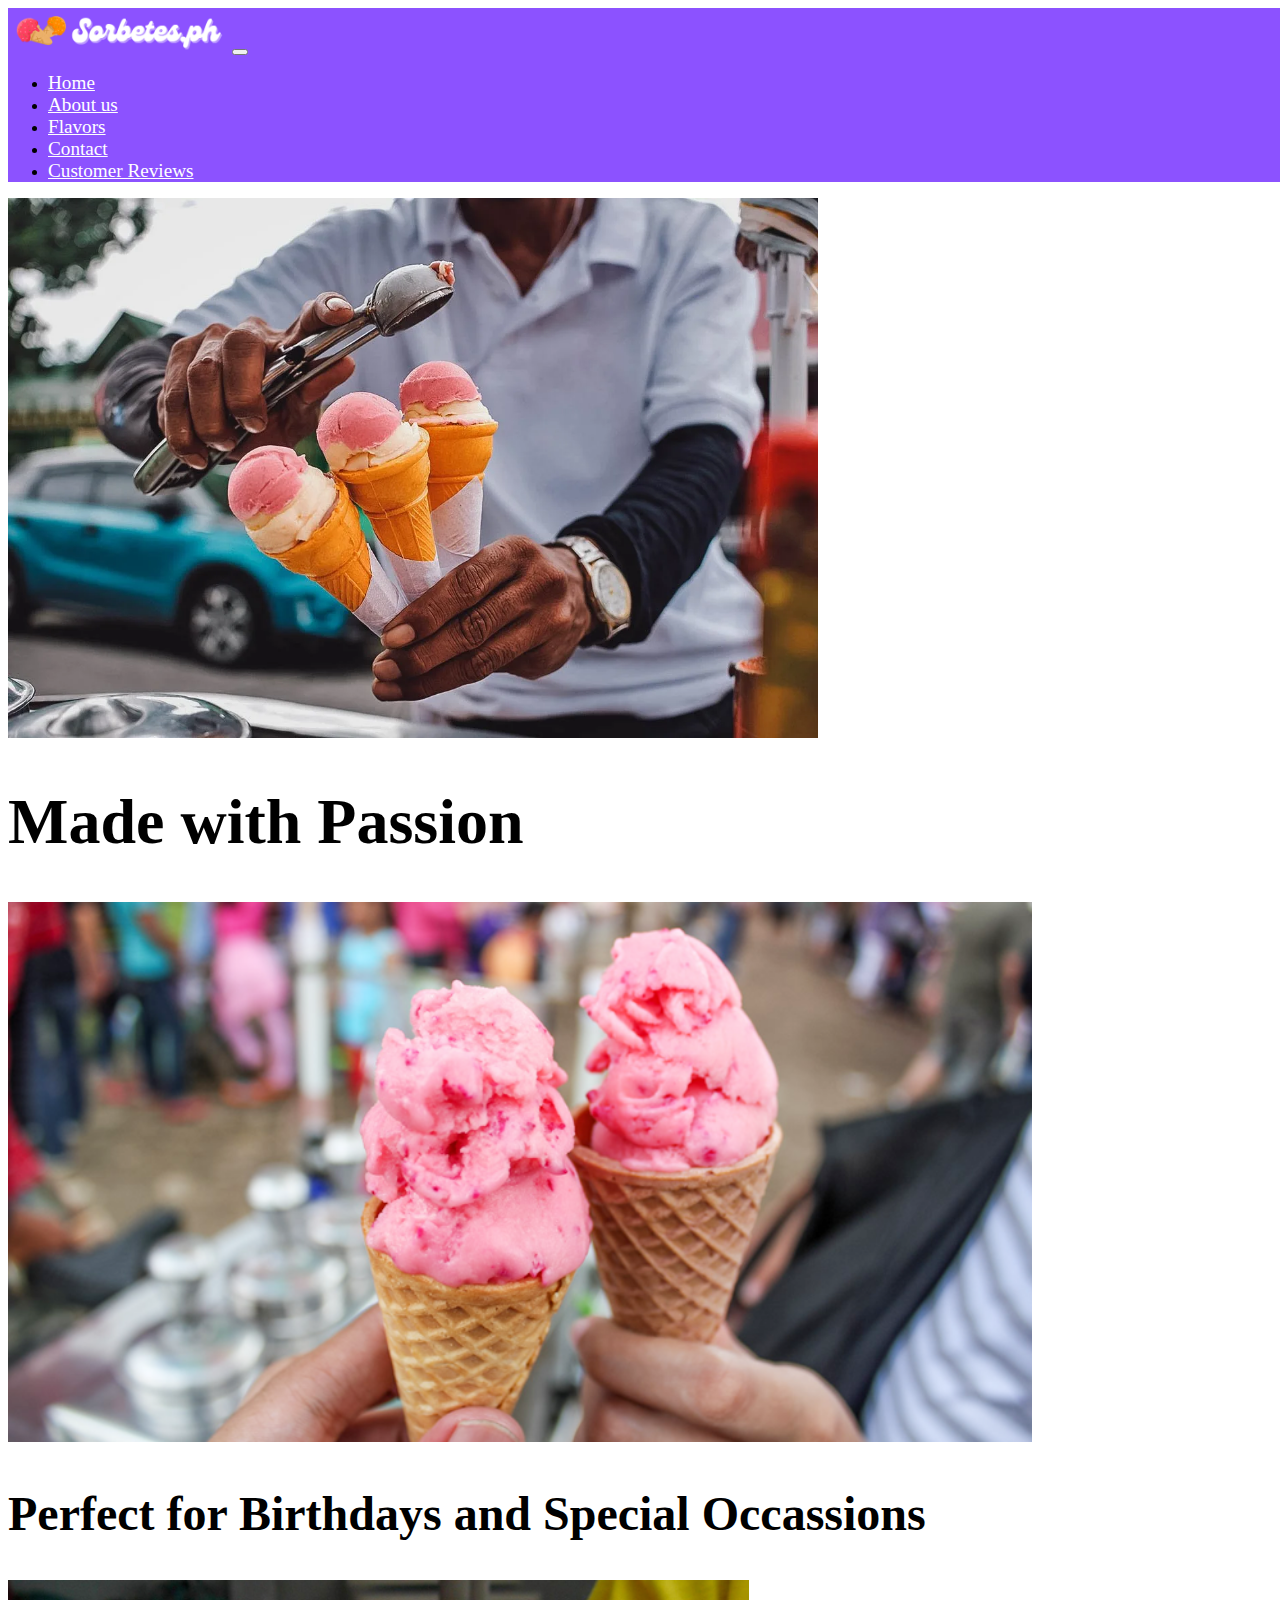
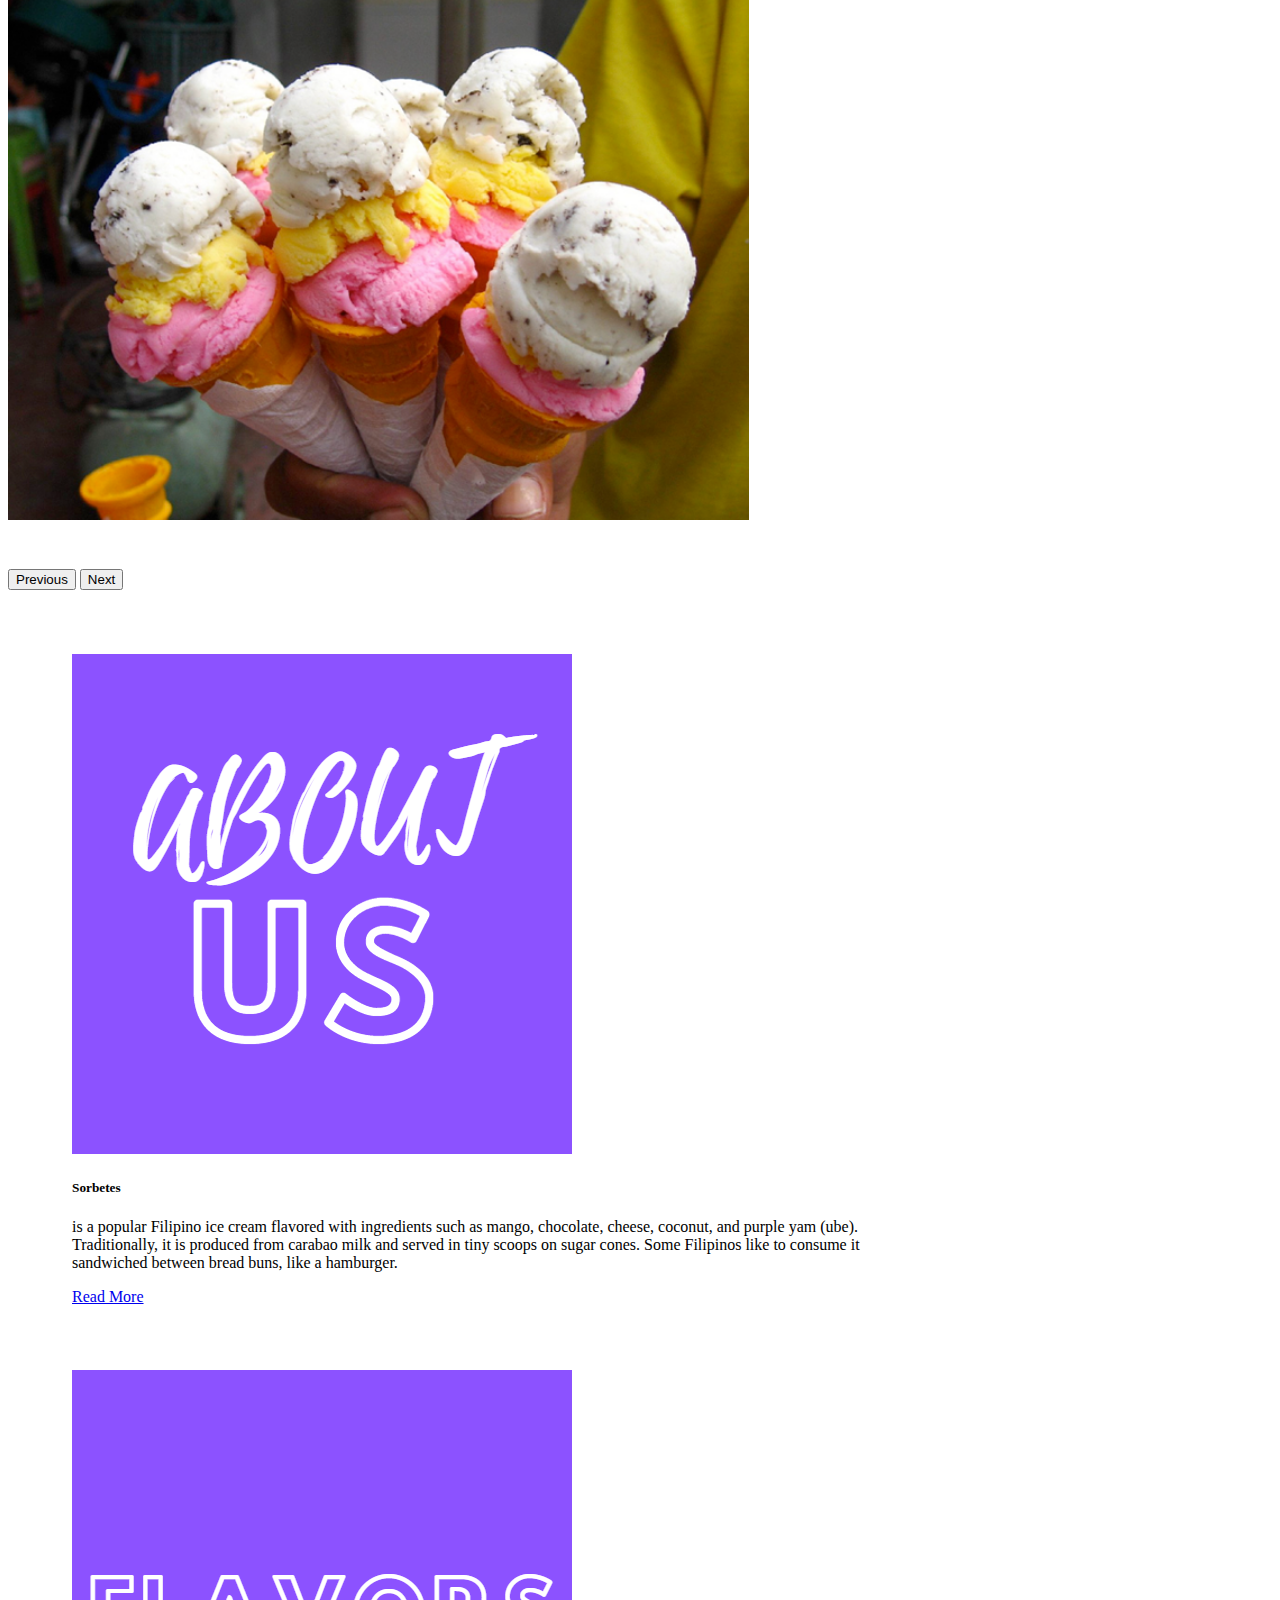
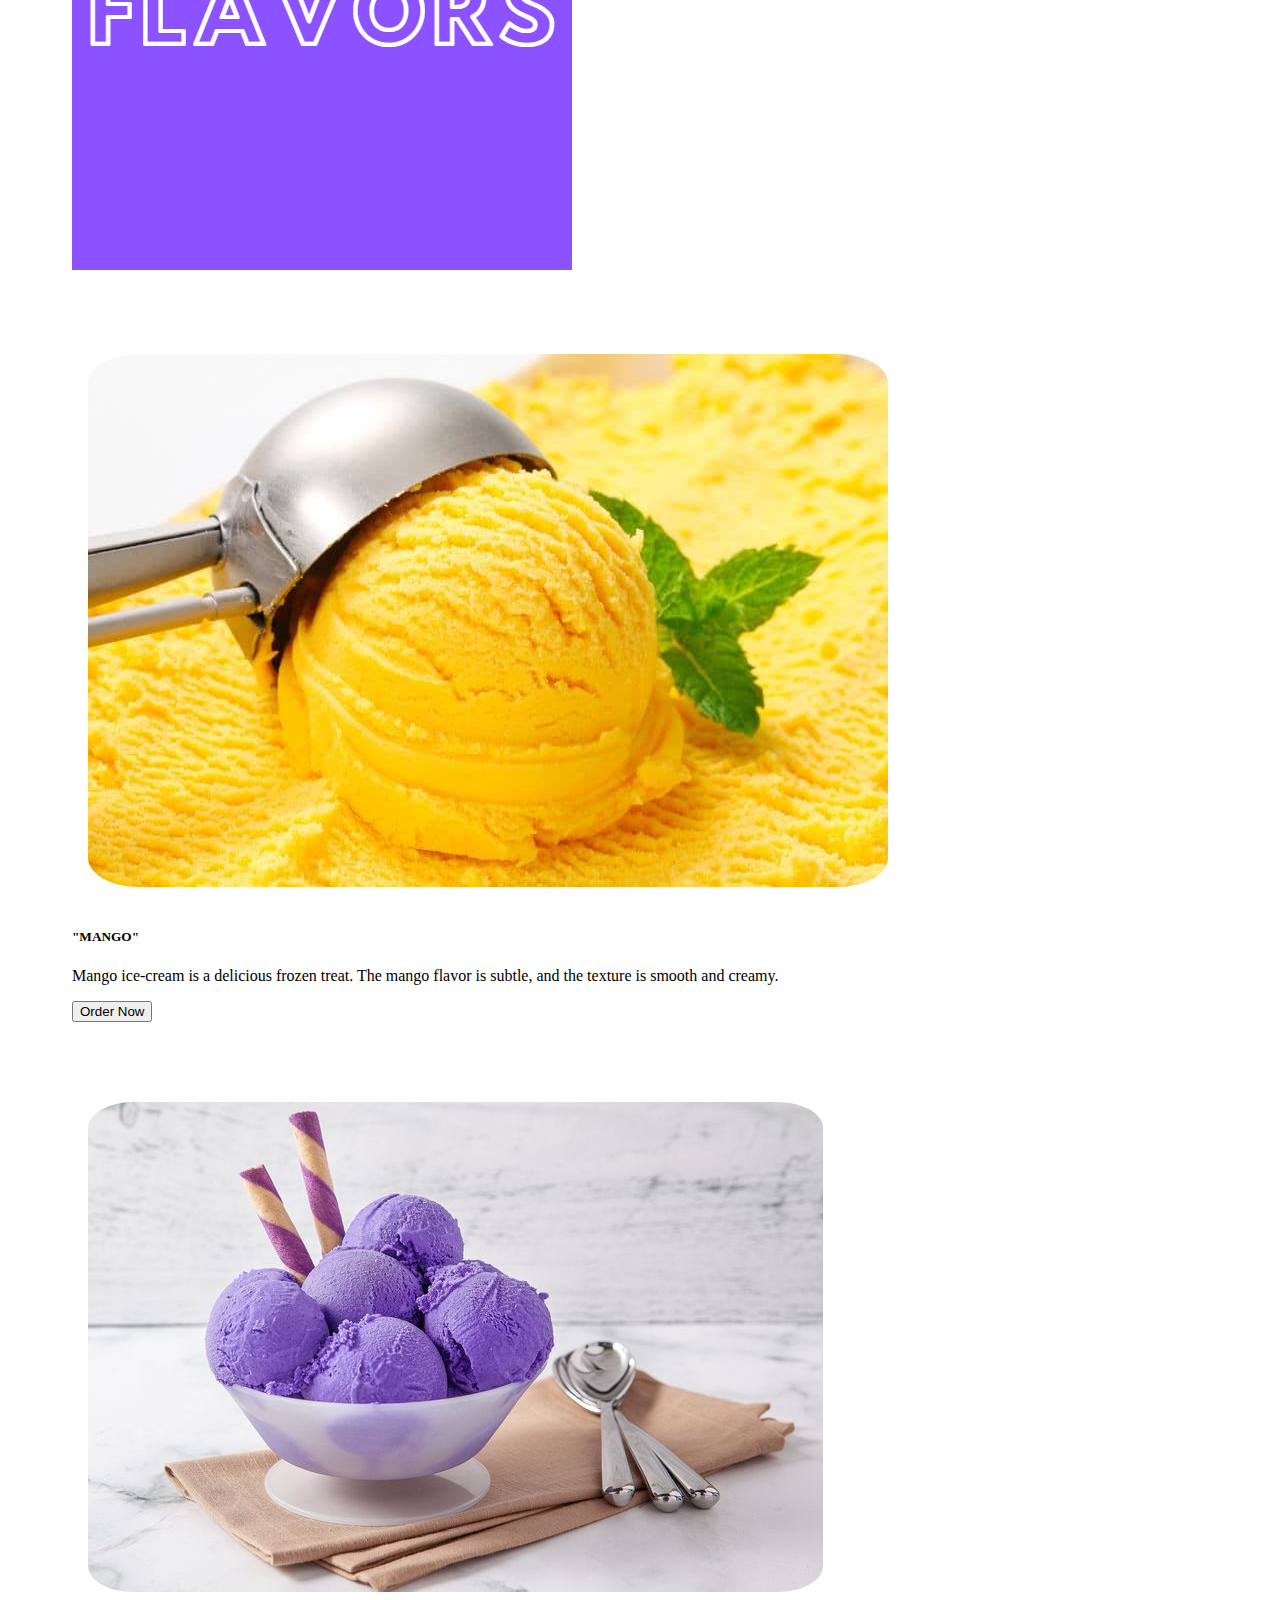
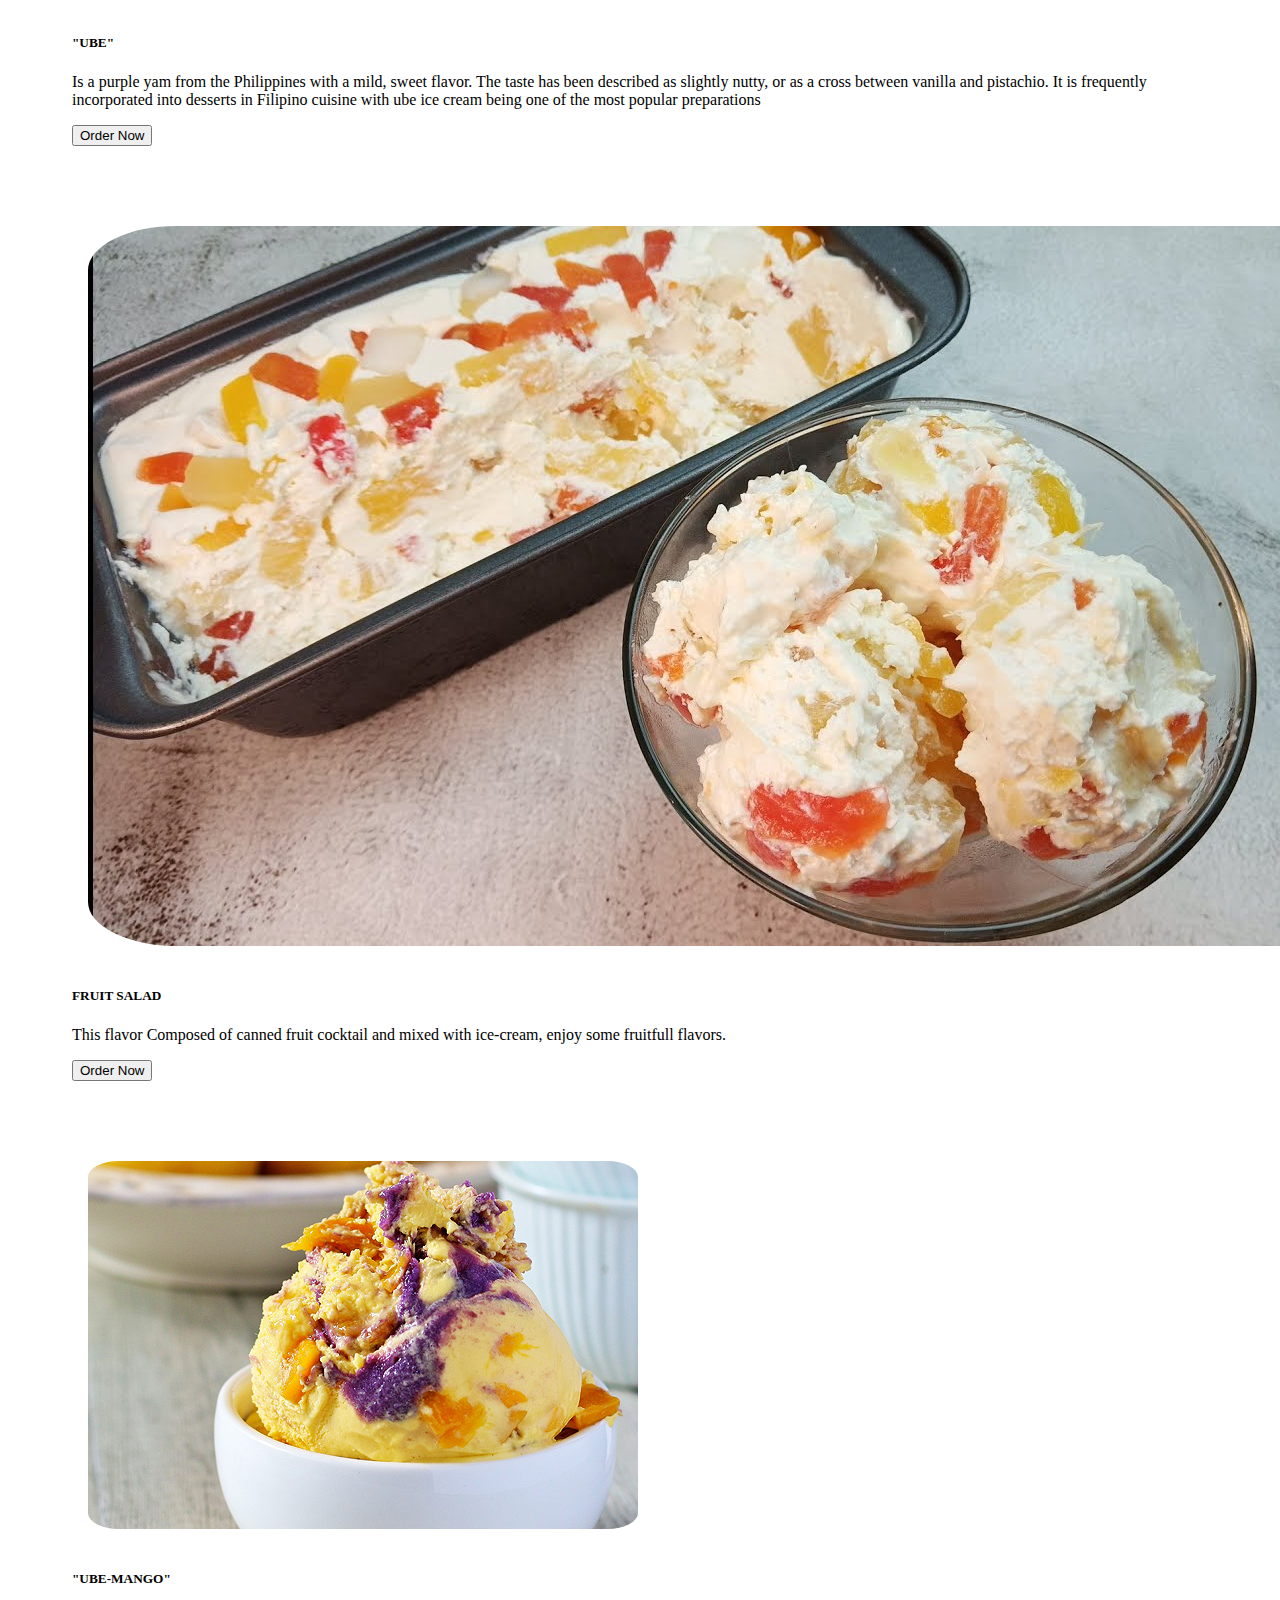
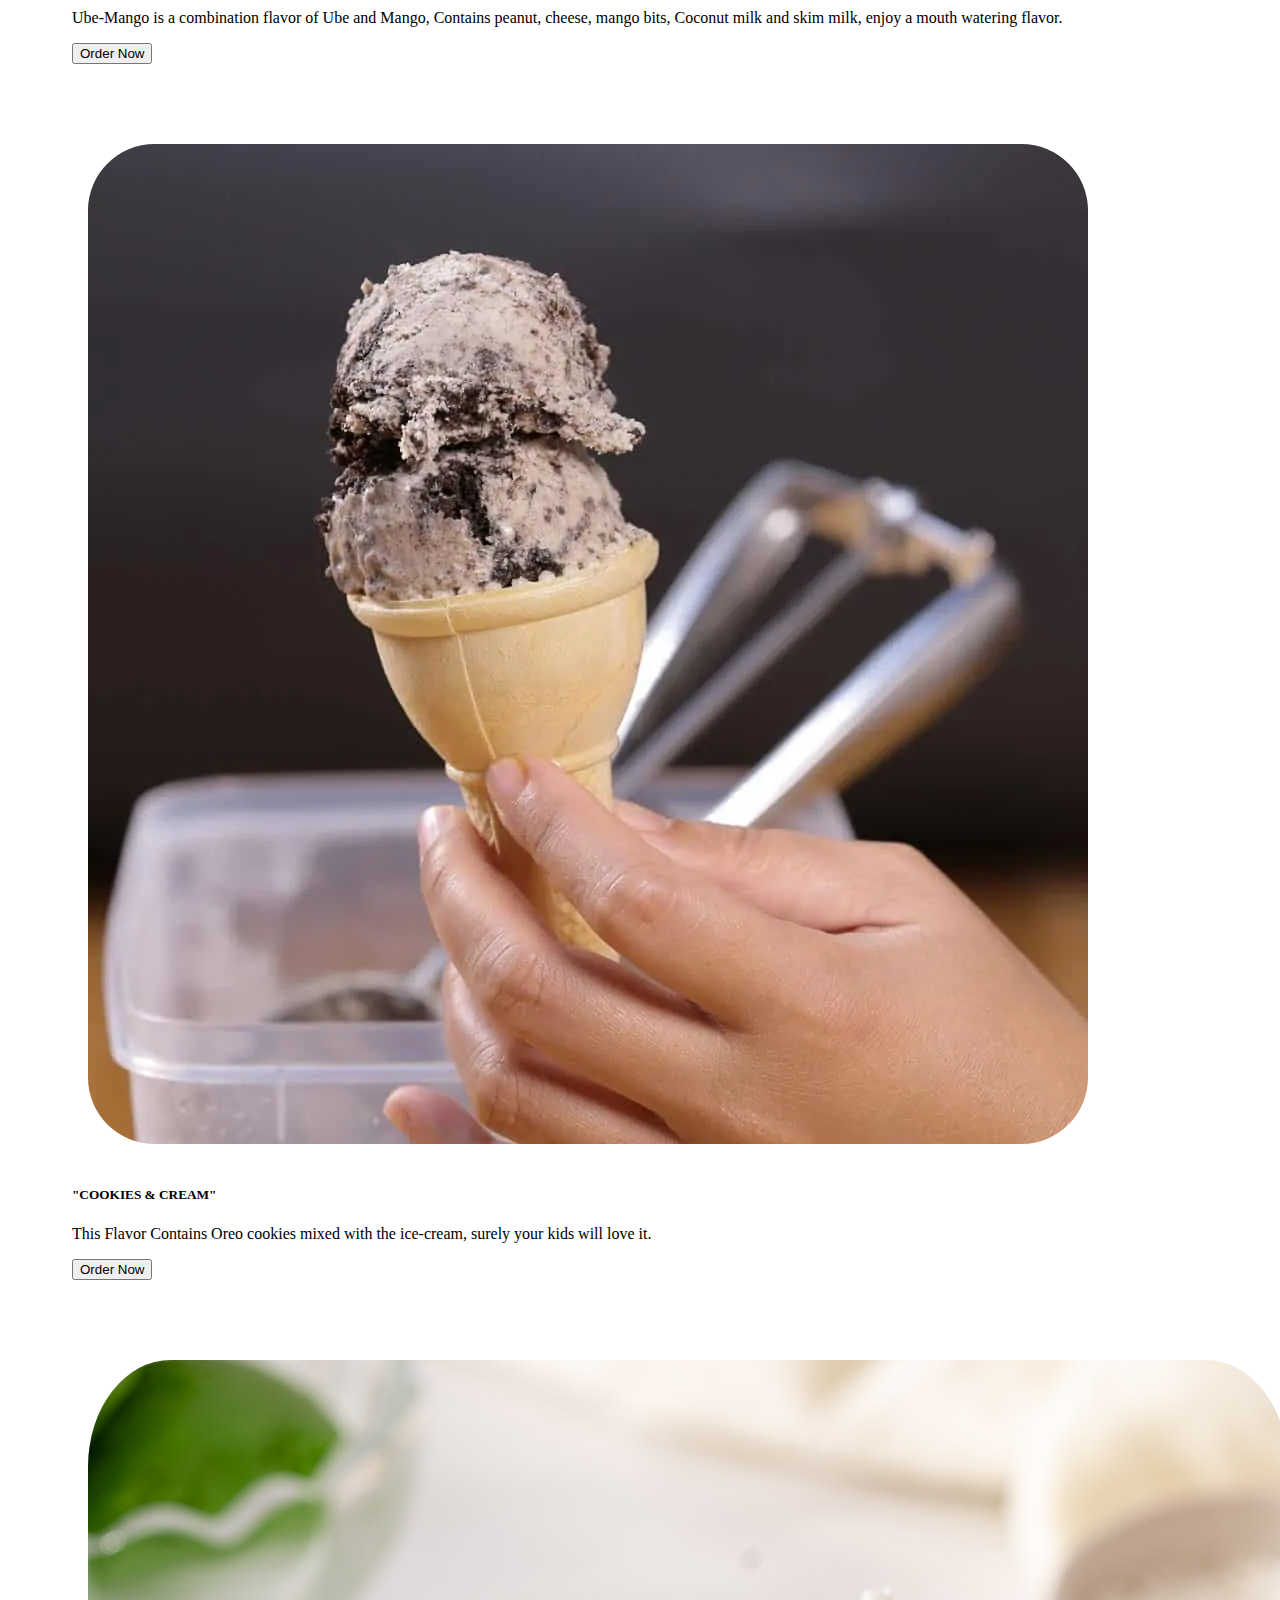
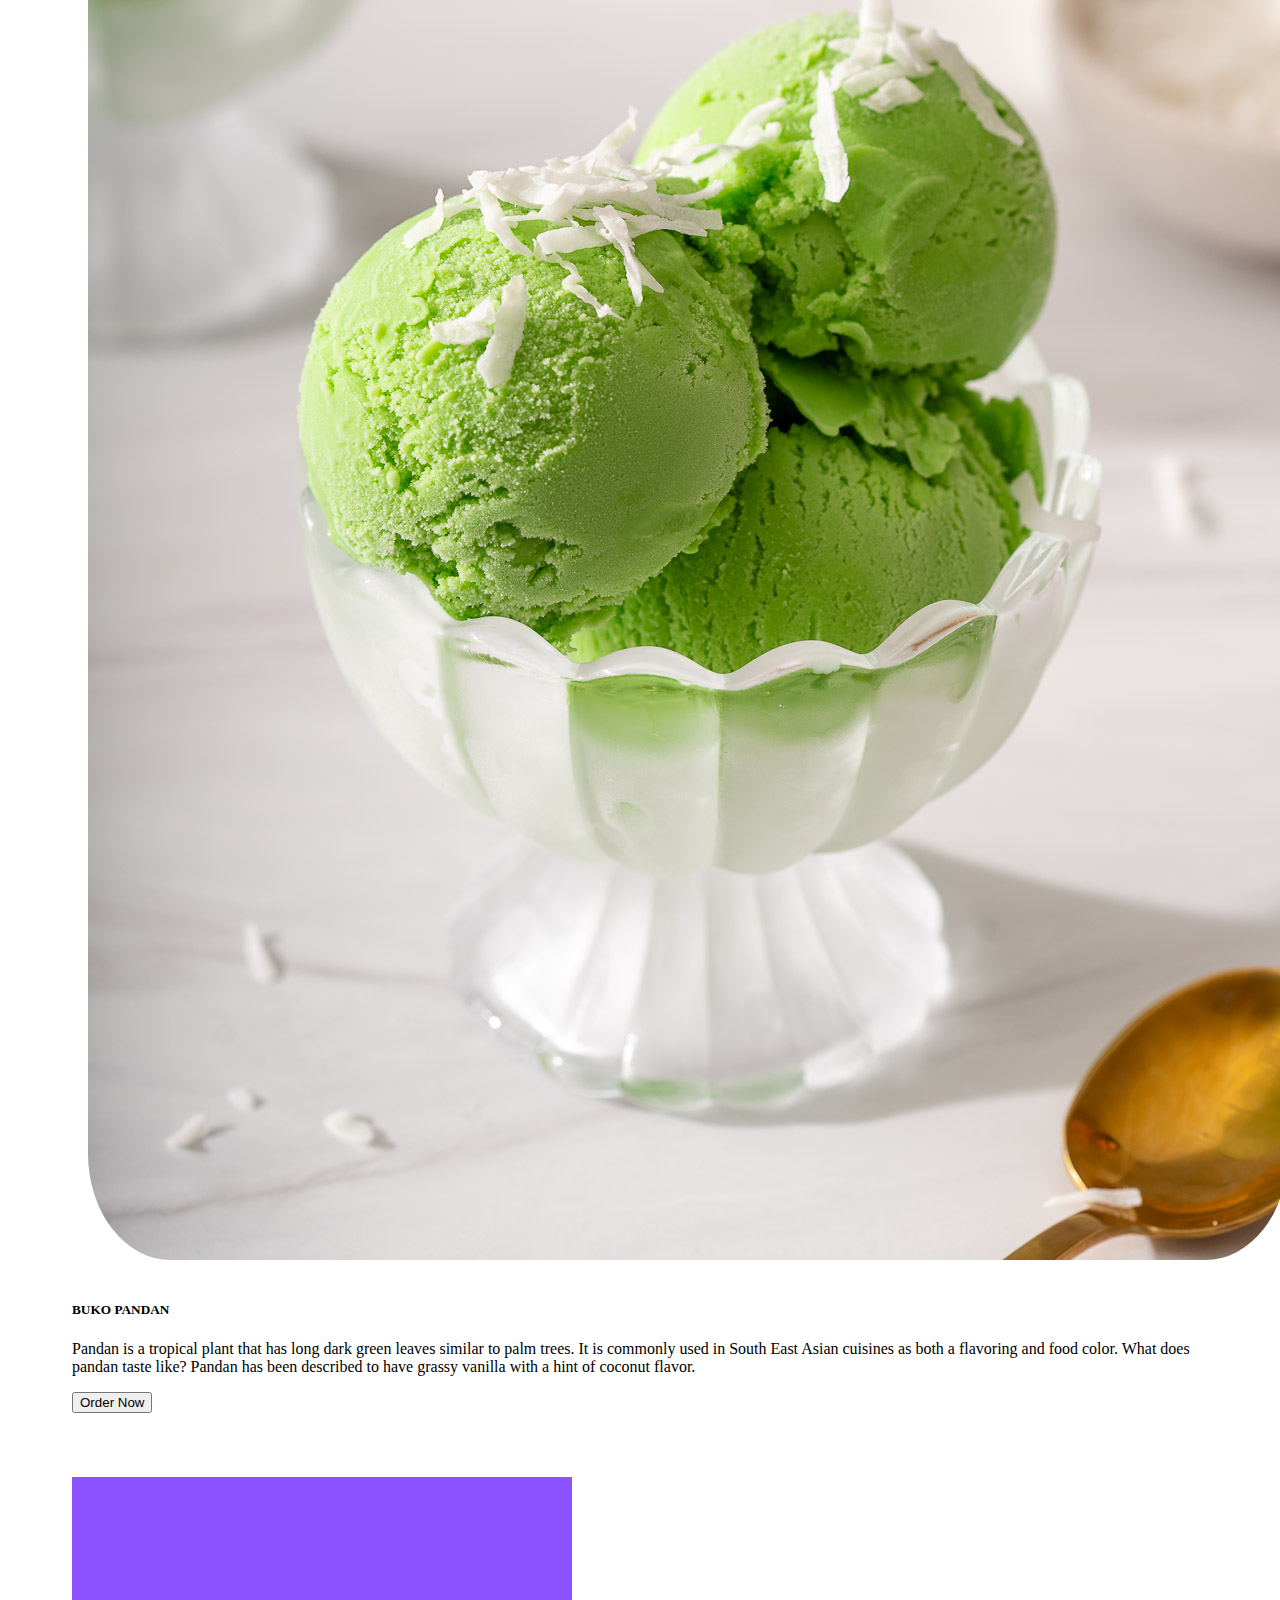
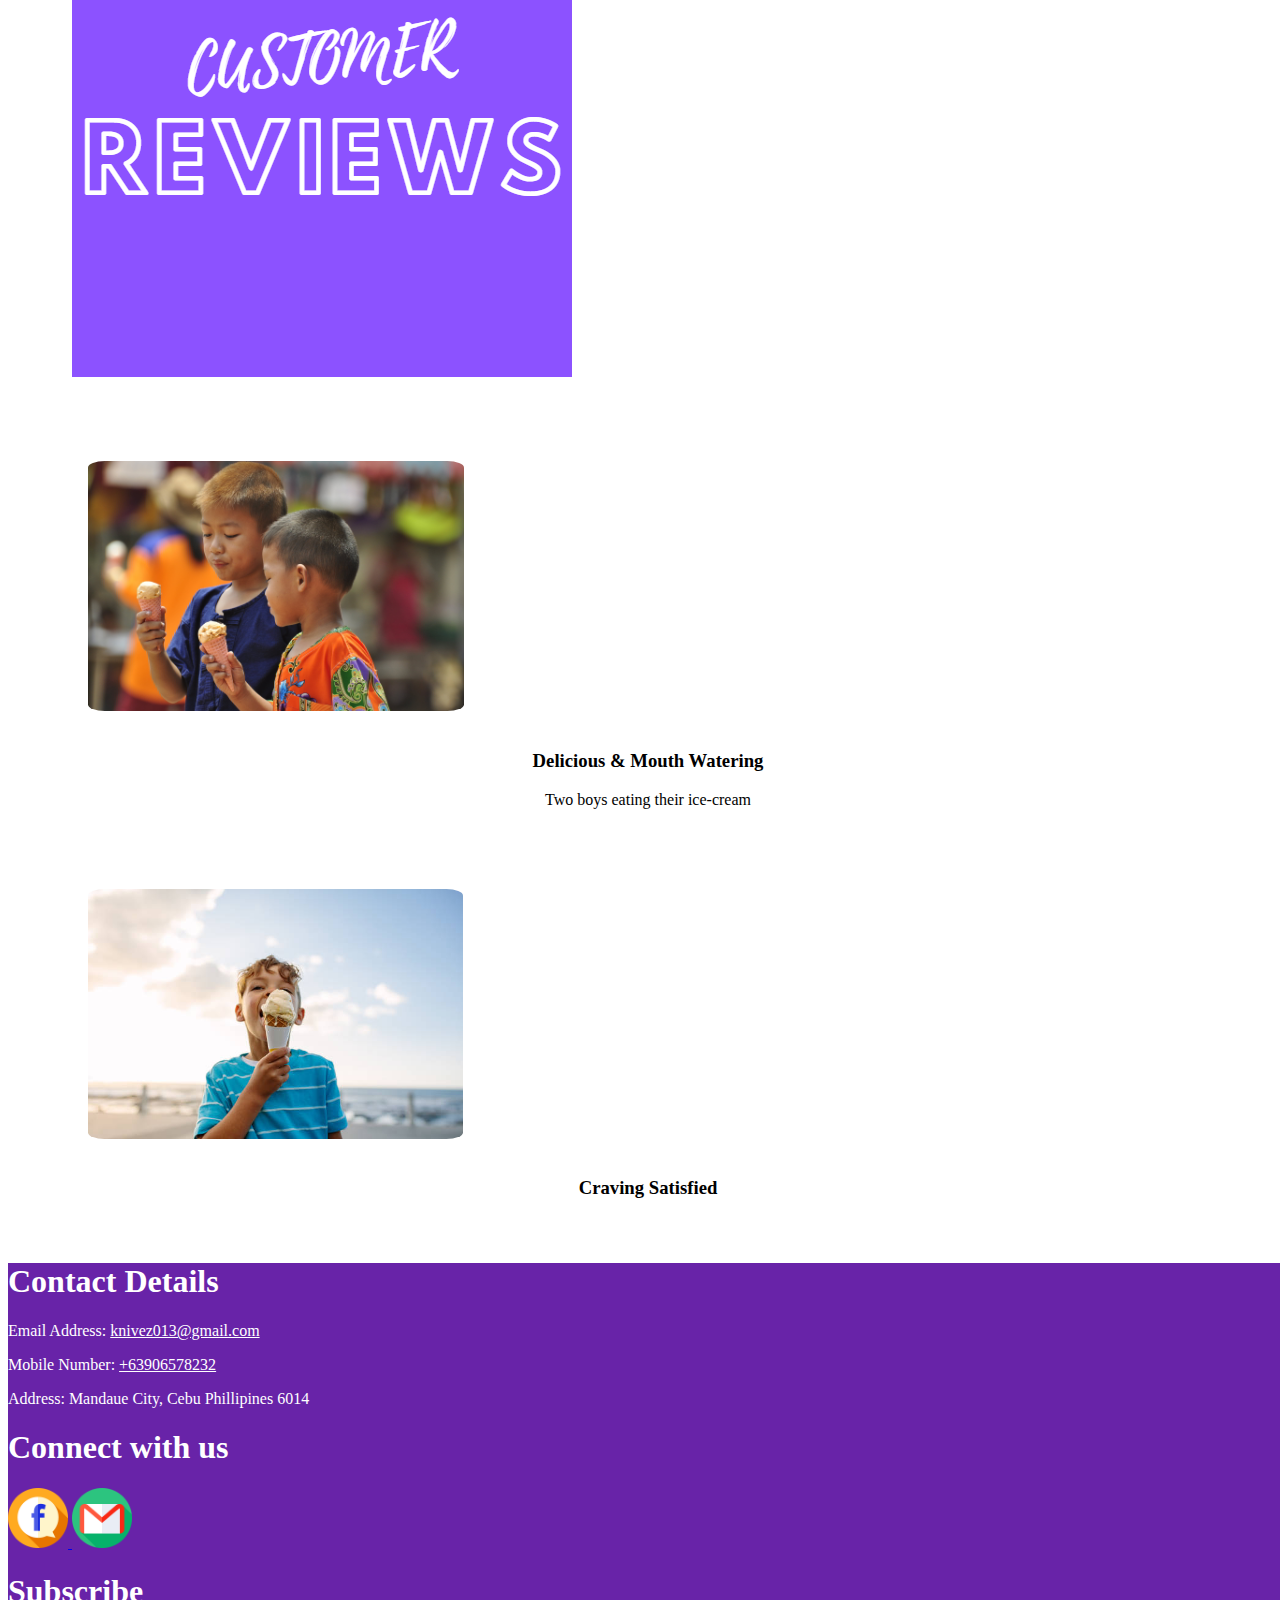
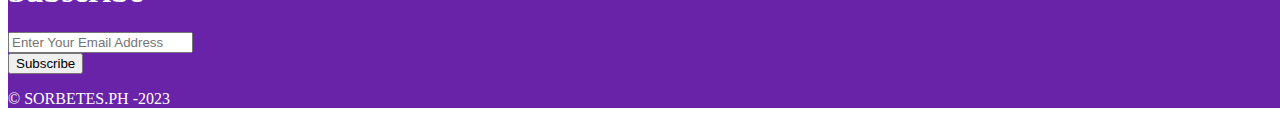
==== commit a7e4c876: "Add files via upload" ====
--- a/proj1index.html
+++ b/proj1index.html
@@ -6,32 +6,34 @@
     <title>MINI PROJECT ONE</title>
     <link href="https://cdn.jsdelivr.net/npm/bootstrap@5.3.0-alpha1/dist/css/bootstrap.min.css" rel="stylesheet" integrity="sha384-GLhlTQ8iRABdZLl6O3oVMWSktQOp6b7In1Zl3/Jr59b6EGGoI1aFkw7cmDA6j6gD" crossorigin="anonymous">
     <link rel="stylesheet" href="proj1style.css">
-    <link rel="stylesheet" href="scss/style.scss">
   
-  </head>
+  </head> 
   <body>
+
 <!--navbar here-->
     <section class="section1 sticky-top">
       
-         <nav class="navbar navbar-expand-lg " style="background-color: white ">
+         <nav class="navbar navbar-expand-lg " style="background-color: #8C52FF;">
           <div class="container-fluid">
-            <img class="logo" src="./images/kevinslogo.png" alt="logo" style="width: 115px; border-radius: 25%; ;">
-            <button class="navbar-toggler" type="button" data-bs-toggle="collapse" data-bs-target="#navbarNav" aria-controls="navbarNav" aria-expanded="false" aria-label="Toggle navigation">
+            <img class="logo" src="./images/kevinslogo2.png" alt="logo" style="width: 220px; border-radius: 10%; display: float left;">
+            <button class="navbar-toggler" type="button" data-bs-toggle="collapse" data-bs-target="#navbarNav" aria-controls="navbarNav" aria-expanded="false" aria-label="Toggle navigation" >
               <span class="navbar-toggler-icon"></span>
             </button>
-            <div class="collapse navbar-collapse" id="navbarNav">
+            <div class="collapse navbar-collapse justify-content-start" id="navbarNav">
               <ul class="navbar-nav">
                 <li class="nav-item">
                   <a class="nav-link active" aria-current="page" href="#">Home</a>
                 </li>
                 <li class="nav-item">
-                  <a class="nav-link" href="#">About Us</a>
+                  <a class="nav-link" href="#About us">About us</a>
                 </li>
                 <li class="nav-item">
                   <a class="nav-link" href="#Flavors">Flavors</a>
                 </li>
                 <li class="nav-item">
                   <a class="nav-link" href="#contact">Contact</a>
+                <li class="nav-item">
+                  <a class="nav-link" href="#customerrvs">Customer Reviews</a>
                 </li>
               </ul>
             </div>
@@ -42,144 +44,196 @@
 
     <!--advertisement-->
 
-      <div id="carouselExampleDark" class="carousel carousel-dark slide h-80 mx-auto p-2">
-        <div class="carousel-indicators">
-          <button type="button" data-bs-target="#carouselExampleDark" data-bs-slide-to="0" class="active" aria-current="true" aria-label="Slide 1"></button>
-          <button type="button" data-bs-target="#carouselExampleDark" data-bs-slide-to="1" aria-label="Slide 2"></button>
-          <button type="button" data-bs-target="#carouselExampleDark" data-bs-slide-to="2" aria-label="Slide 3"></button>
-        </div>
-        <div class="carousel-inner">
-          <div class="carousel-item active" data-bs-interval="10000">
-            <img src="./images/icecream1.webp" class="d-block w-100" alt="...">
-            <div class="carousel-caption d-none d-md-block">
-              <h5>First slide label</h5>
-              <p>Some representative placeholder content for the first slide.</p>
-            </div>
-          </div>
-
-          <div class="carousel-item" data-bs-interval="2000">
-            <img src="./images/icecream2.webp" class="d-block w-100" alt="...">
-            <div class="carousel-caption d-none d-md-block">
-              <h5>Second slide label</h5>
-              <p>Some representative placeholder content for the second slide.</p>
-            </div>
-          </div>
-
-          <div class="carousel-item">
-            <img src="./images/icecream3.jpg" class="d-block w-100" alt="...">
-            <div class="carousel-caption d-none d-md-block">
-              <h5>Third slide label</h5>
-              <p>Some representative placeholder content for the third slide.</p>
-            </div>
-          </div>
-        </div>
-
-        <button class="carousel-control-prev" type="button" data-bs-target="#carouselExampleDark" data-bs-slide="prev">
-          <span class="carousel-control-prev-icon" aria-hidden="true"></span>
-          <span class="visually-hidden">Previous</span>
-        </button>
-
-        <button class="carousel-control-next" type="button" data-bs-target="#carouselExampleDark" data-bs-slide="next">
-          <span class="carousel-control-next-icon" aria-hidden="true"></span>
-          <span class="visually-hidden">Next</span>
-        </button>
-      </div>
-
-      <!-- infos-->
-
-      <section class="section2" >
-        <header id="Flavors" style="font-size: xx-large; text-align: center;">FLAVORS</header>
+    <div id="carouselExampleAutoplaying" class="carousel slide" data-bs-ride="carousel">
+      <div class="carousel-inner">
+        <div class="carousel-item active">
+          <img src="./images/banner1.webp" class="d-block w-100" alt="..." style="height: 540px;">
+          <div class="carousel-caption" style="font-size: xx-large;">
+            <h1>Made with Passion</h1>
+            <p></p>
+          </div>
+        </div>
+        <div class="carousel-item">
+          <img src="./images/banner2.png" class="d-block w-100" alt="..." style="height: 540px";>
+          <div class="carousel-caption" style="font-size: xx-large;">
+            <h2>Perfect for Birthdays and Special Occassions</h2>
+            <p></p>
+          </div>
+        </div>
+        <div class="carousel-item">
+          <img src="./images/banner3.png" class="d-block w-100" alt="..." style="height: 540px;">
+          <div class="carousel-caption" style="font-size: xx-large;">
+            <h5></h5>
+            <p></p>
+          </div>
+        </div>
+      </div>
+      <button class="carousel-control-prev" type="button" data-bs-target="#carouselExampleAutoplaying" data-bs-slide="prev">
+        <span class="carousel-control-prev-icon" aria-hidden="true"></span>
+        <span class="visually-hidden">Previous</span>
+      </button>
+      <button class="carousel-control-next" type="button" data-bs-target="#carouselExampleAutoplaying" data-bs-slide="next">
+        <span class="carousel-control-next-icon" aria-hidden="true"></span>
+        <span class="visually-hidden">Next</span>
+      </button>
+    </div>
+    
+
+
+    </Container>
+      <!--about-->
+      <container>
+          <div class="card mb-3 mx-auto m-5" style="max-width: 800px;" id="About us">
+            <div class="row g-0">
+              <div class="col-md-4">
+                <img src="./images/aboutus.png" class="img-fluid rounded-start p-3" alt="aboutus">
+              </div>
+              <div class="col-md-8 p-3">
+                <div class="card-body">
+                  <h5 class="card-title">Sorbetes</h5>
+                  <p class="card-text">is a popular Filipino ice cream flavored with ingredients such as mango, chocolate, cheese, coconut, and purple yam (ube). Traditionally, it is produced from carabao milk and served in tiny scoops on sugar cones. Some Filipinos like to consume it sandwiched between bread buns, like a hamburger.</p>
+                  <div>
+                    <a class="btn btn-primary" href="./pages/about.html" role="button">Read More</a>
+                  </div>
+                </div>
+              </div>
+            </div>
+          </div>
+      </container>
+
+      <!-- flavors-->
+
+      <section class="section2" style="background-color: transparent;" >
+        
 
       <div class="row row-cols-2 row-cols-md-3 g-4 mar mx-auto p-4">
 
-  <div class="col">
-    <div class="card h-100">
-      <img src="./images/mango-ice-cream.jpg" class="card-img-top" alt="manggo">
-      <div class="card-body">
-        <h5 class="card-title">"MANGO"</h5>
-        <p class="card-text">Mango ice-cream is a delicious frozen treat. The mango flavor is subtle, and the texture is smooth and creamy.</p>
-      </div>
-      <div class="card-footer">
-        <button type="button" class="btn btn-primary">Order Now</button>
-      </div>
-    </div>
-  </div>
-
-
-  <div class="col">
-    <div class="card h-100">
-      <img src="./images/ube.jpg" class="card-img-top" alt="ube">
-      <div class="card-body">
-        <h5 class="card-title">"UBE"</h5>
-        <p class="card-text">This card has supporting text below as a natural lead-in to additional content.</p>
-      </div>
-      <div class="card-footer">
-        <button type="button" class="btn btn-primary">Order Now</button>
-      </div>
-    </div>
-  </div>
-
-
-  <div class="col">
-    <div class="card h-100">
-      <img src="./images/fruitsalad.jpg" class="card-img-top" alt="fruitsalad">
-      <div class="card-body">
-        <h5 class="card-title">FRUIT SALAD</h5>
-        <p class="card-text">This is a wider card with supporting text below as a natural lead-in to additional content. This card has even longer content than the first to show that equal height action.</p>
-      </div>
-      <div class="card-footer">
-        <button type="button" class="btn btn-primary">Order Now</button>
-      </div>
-    </div>
-  </div>
-
-<!--3rd section-->
-
-<div class="col">
-  <div class="card h-100">
-    <img src="./images/mangoube.jpg" class="card-img-top" alt="mangoube">
-    <div class="card-body">
-      <h5 class="card-title">"MANGO-UBE"</h5>
-      <p class="card-text">This is a wider card with supporting text below as a natural lead-in to additional content. This content is a little bit longer.</p>
-    </div>
-    <div class="card-footer">
-      <button type="button" class="btn btn-primary">Order Now</button>
-    </div>
-  </div>
-</div>
-
-
-<div class="col">
-  <div class="card h-100">
-    <img src="./images/cookiencream.webp" class="card-img-top" alt="cookiencream">
-    <div class="card-body">
-      <h5 class="card-title">"COOKIES & CREAM"</h5>
-      <p class="card-text">This card has supporting text below as a natural lead-in to additional content.</p>
-    </div>
-    <div class="card-footer">
-      <button type="button" class="btn btn-primary">Order Now</button>
-    </div>
-  </div>
-</div>
-
-
-<div class="col">
-  <div class="card h-100">
-    <img src="./images/buko-pandan.jpg" class="card-img-top" alt="buko-pandan">
-    <div class="card-body">
-      <h5 class="card-title">BUKO PANDAN</h5>
-      <p class="card-text">This is a wider card with supporting text below as a natural lead-in to additional content. This card has even longer content than the first to show that equal height action.</p>
-    </div>
-    <div class="card-footer">
-      <button type="button" class="btn btn-primary">Order Now</button>
-    </div>
-  </div>
-</div>
-
-
-</div>
-
-</section>
+        <div class="col">
+          <div class="card h-auto">
+          <img src="./images/FALVORS.png" class="flavor" alt="flvrheader" id="Flavors">
+        </div>
+      </div>
+
+          <div class="col">
+            <div class="card h-100">
+              <img src="./images/mango-ice-cream.jpg" class="card-img-top" alt="manggo">
+              <div class="card-body">
+                <h5 class="card-title">"MANGO"</h5>
+                <p class="card-text">Mango ice-cream is a delicious frozen treat. The mango flavor is subtle, and the texture is smooth and creamy.</p>
+              </div>
+              <div class="card-footer">
+                <button type="button" class="btn btn-primary">Order Now</button>
+              </div>
+            </div>
+          </div>
+
+
+          <div class="col">
+            <div class="card h-100">
+              <img src="./images/ube.jpg" class="card-img-top" alt="ube">
+              <div class="card-body">
+                <h5 class="card-title">"UBE"</h5>
+                <p class="card-text">Is a purple yam from the Philippines with a mild, sweet flavor. The taste has been described as slightly nutty, or as a cross between vanilla and pistachio. It is frequently incorporated into desserts in Filipino cuisine with ube ice cream being one of the most popular preparations</p>
+              </div>
+              <div class="card-footer">
+                <button type="button" class="btn btn-primary">Order Now</button>
+              </div>
+            </div>
+          </div>
+
+
+          <div class="col">
+            <div class="card h-100">
+              <img src="./images/fruitsalad.jpg" class="card-img-top" alt="fruitsalad">
+              <div class="card-body">
+                <h5 class="card-title">FRUIT SALAD</h5>
+                <p class="card-text">This flavor Composed of canned fruit cocktail and mixed with ice-cream, enjoy some fruitfull flavors.</p>
+              </div>
+              <div class="card-footer">
+                <button type="button" class="btn btn-primary">Order Now</button>
+              </div>
+            </div>
+          </div>
+
+        <!--3rd section-->
+
+        <div class="col">
+          <div class="card h-100">
+            <img src="./images/mangoube.jpg" class="card-img-top" alt="mangoube">
+            <div class="card-body">
+              <h5 class="card-title">"UBE-MANGO"</h5>
+              <p class="card-text">Ube-Mango is a combination flavor of Ube and Mango, Contains peanut, cheese, mango bits, Coconut milk and skim milk, enjoy a mouth watering flavor.
+              </p>
+            </div>
+            <div class="card-footer">
+              <button type="button" class="btn btn-primary">Order Now</button>
+            </div>
+          </div>
+        </div>
+
+
+        <div class="col">
+          <div class="card h-100">
+            <img src="./images/cookiencream.webp" class="card-img-top" alt="cookiencream">
+            <div class="card-body">
+              <h5 class="card-title">"COOKIES & CREAM"</h5>
+              <p class="card-text">This Flavor Contains Oreo cookies mixed with the ice-cream, surely your kids will love it.</p>
+            </div>
+            <div class="card-footer">
+              <button type="button" class="btn btn-primary">Order Now</button>
+            </div>
+          </div>
+        </div>
+
+
+        <div class="col">
+          <div class="card h-100">
+            <img src="./images/buko-pandan.jpg" class="card-img-top" alt="buko-pandan">
+            <div class="card-body">
+              <h5 class="card-title">BUKO PANDAN</h5>
+              <p class="card-text">Pandan is a tropical plant that has long dark green leaves similar to palm trees. It is commonly used in South East Asian cuisines as both a flavoring and food color. What does pandan taste like? Pandan has been described to have grassy vanilla with a hint of coconut flavor.</p>
+            </div>
+            <div class="card-footer">
+              <button type="button" class="btn btn-primary">Order Now</button>
+            </div>
+          </div>
+        </div>
+      </div>
+
+      </section>
+<!--customer reviews-->
+
+    <section class="section2" style="background-color: transparent;" id="customerrvs">
+        
+
+        <div class="row row-cols-2 row-cols-md-3 g-4 mar mx-auto p-3">
+
+          <div class="col h-75">
+            <div class="card">
+            <img src="./images/customer.png" class="flavor" alt="flvrheader" id="Flavors">
+          </div>
+        </div>
+
+            <div class="col">
+              <div class="card h-75">
+                <img src="./images/review1.jpg" class="card-img-top p-2" alt="review" style="height: 250px;">
+                <div class="review-text" style="text-align: center;">
+                <h3>Delicious & Mouth Watering</h3>
+                <p>Two boys eating their ice-cream</p>
+              </div>
+              </div>
+            </div>
+
+
+            <div class="col">
+              <div class="card h-75">
+                <img src="./images/review2.jpg" class="card-img-top" alt="review" style="height: 250px;">
+                <h3 class="review-text" style="text-align: center;">Craving Satisfied</h3>
+              </div>
+            </div>
+            
+
+    </section>
 
 
 
@@ -187,14 +241,37 @@
 
     <!--footer-->
 
-    <footer class="text p-3 text-center" id="contact">
+    <footer class="text p-5 text-center" id="contact">
 
       <div class="row align-items-center">
-        <!-- Use Breakpoints so that we can have 3 columns -->
+
+        
+        <div class="col-md-3 text-center">
+          <h1>Contact Details</h1>
+
+          <p> 
+            
+            Email Address: 
+            <a href="mailto:knivez013@gmail.com" class="contact-link">knivez013@gmail.com</a>
+
+          </p>
+
+          <p>
+            Mobile Number:
+            <a href="tel:+63906578232" class="contact-link">+63906578232</a>
+          </p>
+
+          <p>Address: Mandaue City, Cebu Phillipines 6014</p>
+
+      </div>
+    
+
+        
+
         <div class="col-md-4">
           <h1>Connect with us</h1>
           <p>
-            <a href="https/www.facebook.com/">
+            <a href="https://www.facebook.com/ilovemokz/">
               <img src="./images/facebook.png" alt="fb" height="60px">
             </a>
             <a href="https/www.gmail.com/">
@@ -204,7 +281,8 @@
 
         </div>
 
-        <div class="col-md-3">
+
+        <div class="col-md-5">
           <h1>Subscribe</h1>
           <form class="mt-2">
             <div class="mb-3">
@@ -215,32 +293,12 @@
 
         </div>
 
-        <div class="col-md-5 text-center">
-            <h1>Contact Details</h1>
-
-            <p> 
-              
-              Email Address: 
-              <a href="mailto:knivez013@gmail.com" class="contact-link">knivez013@gmail.com</a>
-
-            </p>
-
-            <p>
-              Mobile Number:
-              <a href="tel:+63906578232" class="contact-link">+63906578232</a>
-            </p>
-
-            <p>Address: Mandaue City, Cebu Phillipines 6014</p>
-  
-
-        </div>
-
       </div>
 
         <!-- Copyright starts here. When using copyright symbol press Alt Key then type 0169 -->
 
         <p class="mt-5">
-          © Kevin Johnson Gulane -2023
+          © SORBETES.PH -2023
         </p>
 
 
--- a/proj1style.css
+++ b/proj1style.css
@@ -1,4 +1,10 @@
-
+body {
+    background: url(/images/bckgrnd.jpg);
+    width: 100%;
+    height: 100%;
+    background-attachment: fixed;
+    background-repeat: no-repeat;
+}
 .contact-link {
     color: white;
 }
@@ -8,12 +14,24 @@
 }
 
 .navbar .navbar-nav .nav-link {
-    color: #000000;
-    font-size: 1.1em;
+    color: white;
+    font-size: 1.2em;
+    font-weight:inherit;
 }
+
 .navbar .navbar-nav .nav-link:hover{
-    color: #808080;
+    color: #ccadf1;
 }
-.navbar-logo-centered .navbar-nav .nav-link{
-    padding: .5em 1em;
-}+
+body {
+    background-color: white;
+}
+.card-img-top {
+    padding: 1rem;
+    border-radius: 8%;
+}
+.card {
+    background-color: rgba(255, 255, 255, 0.763);
+    margin: 5%;
+}
+
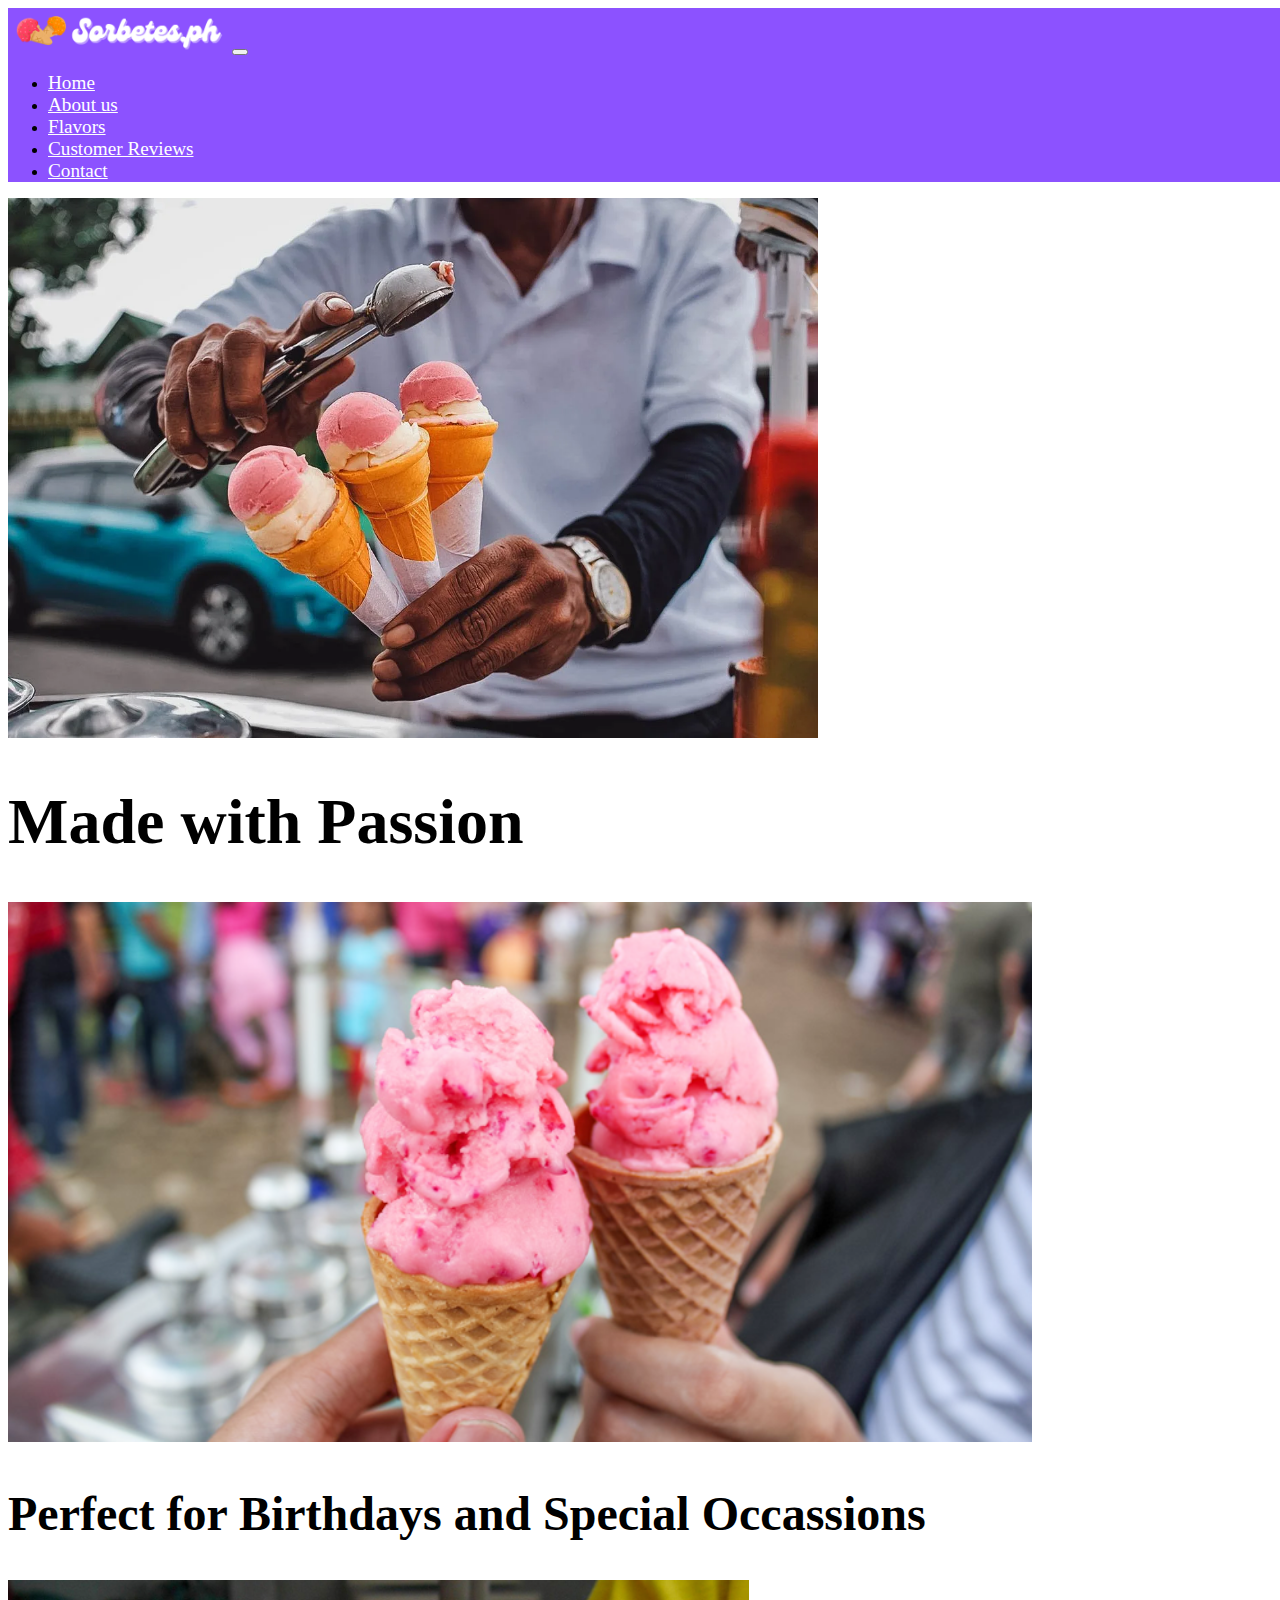
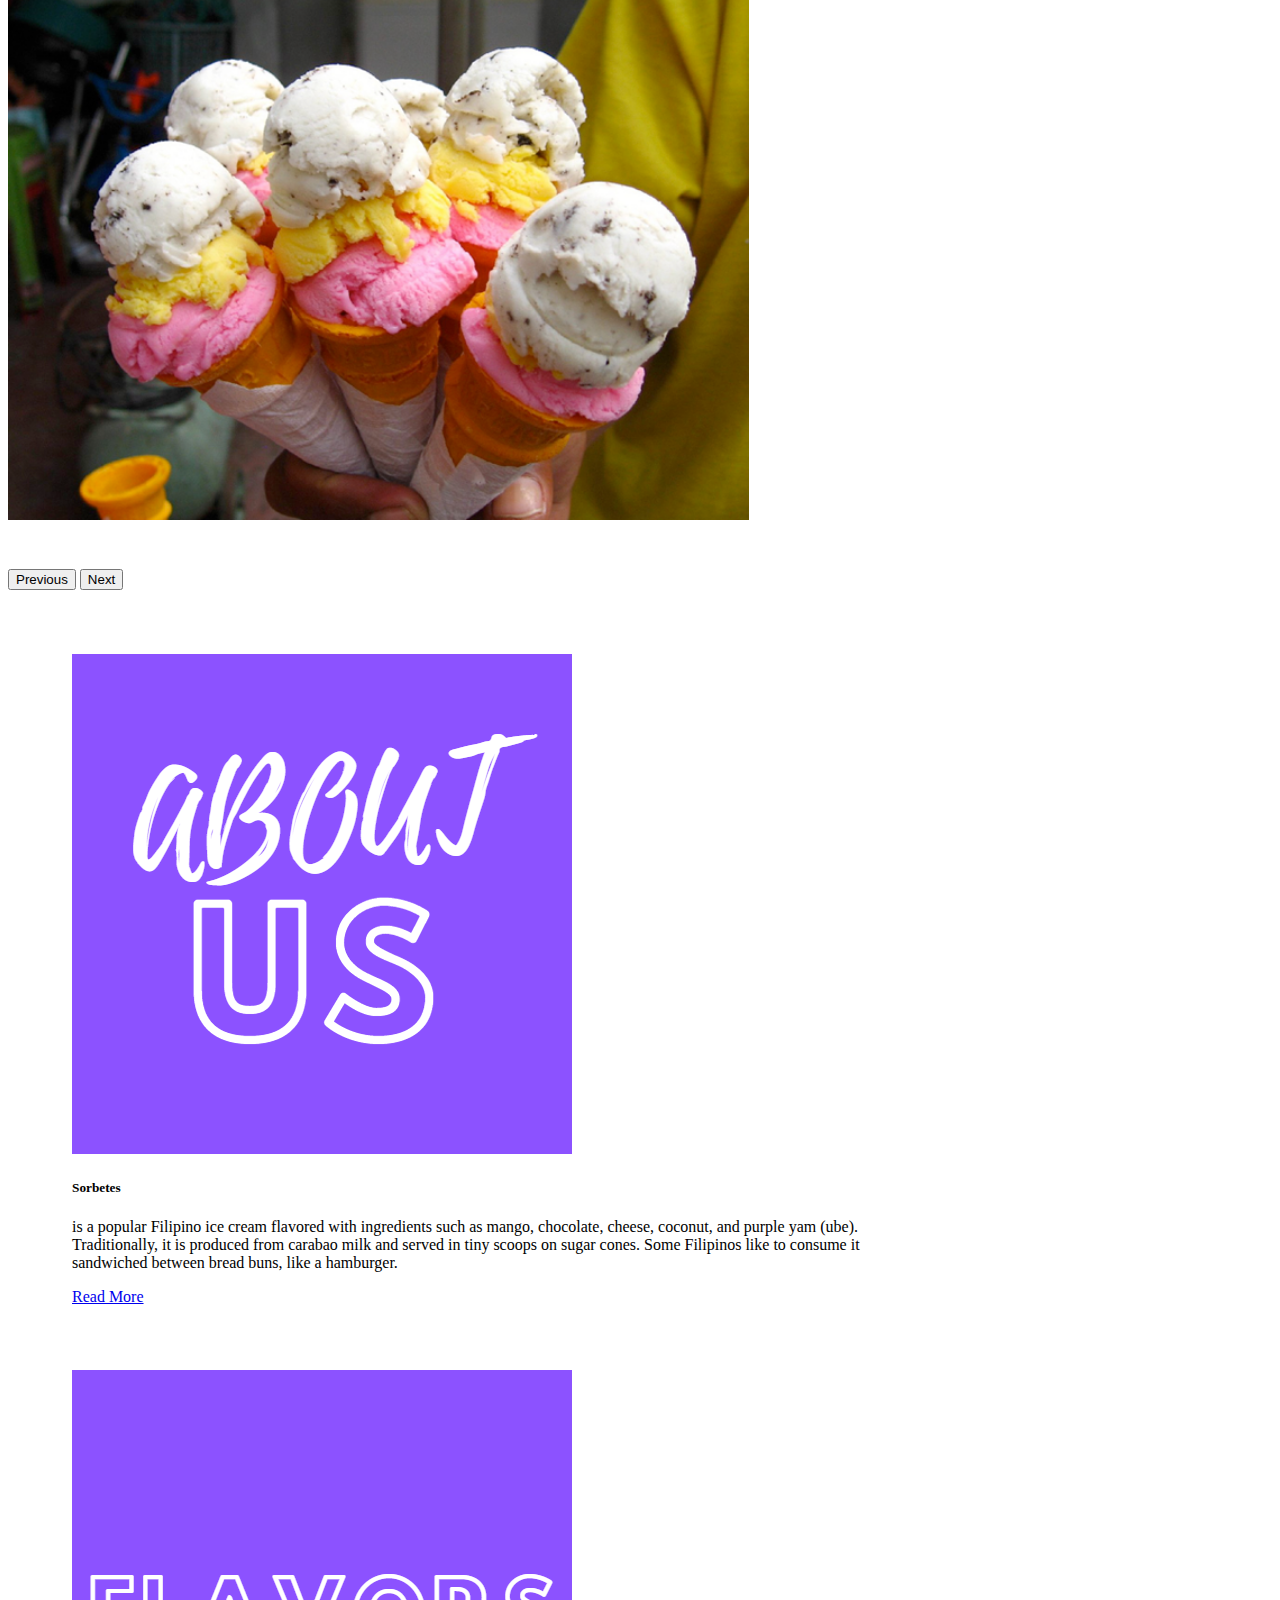
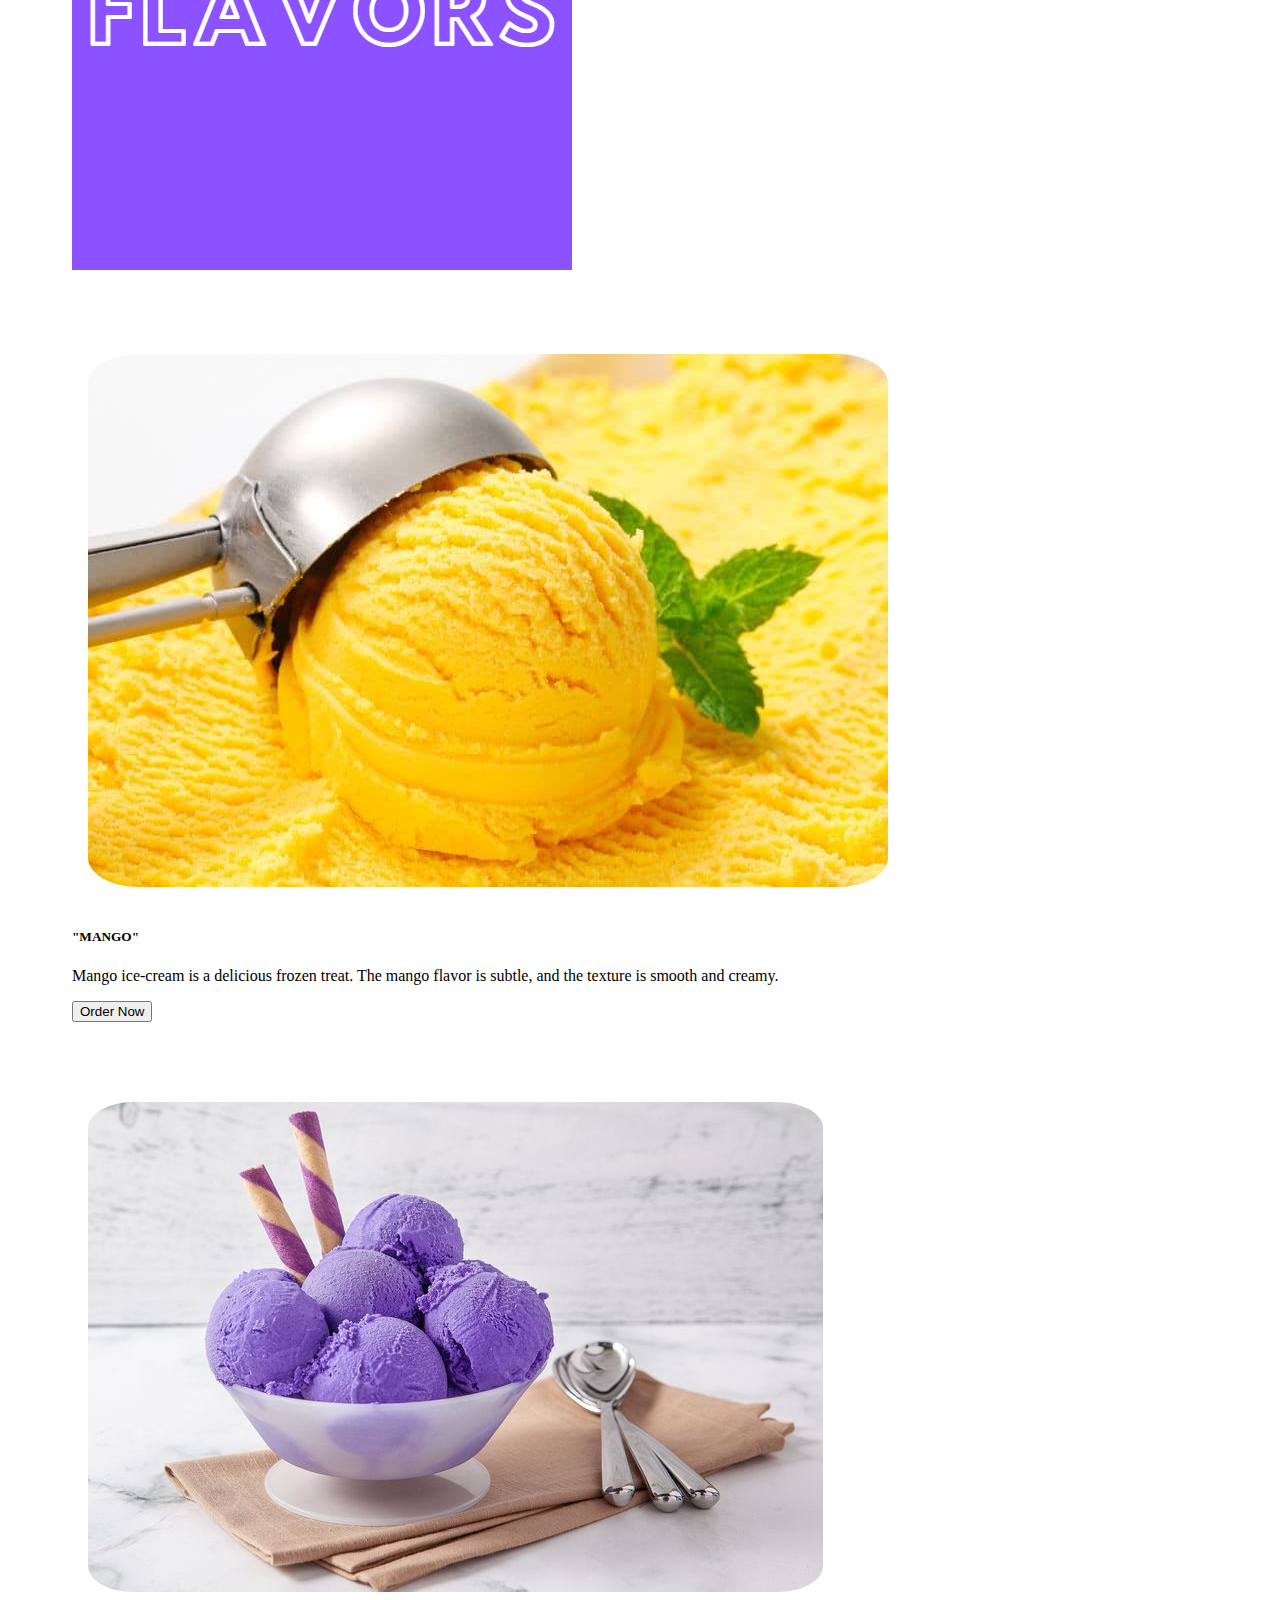
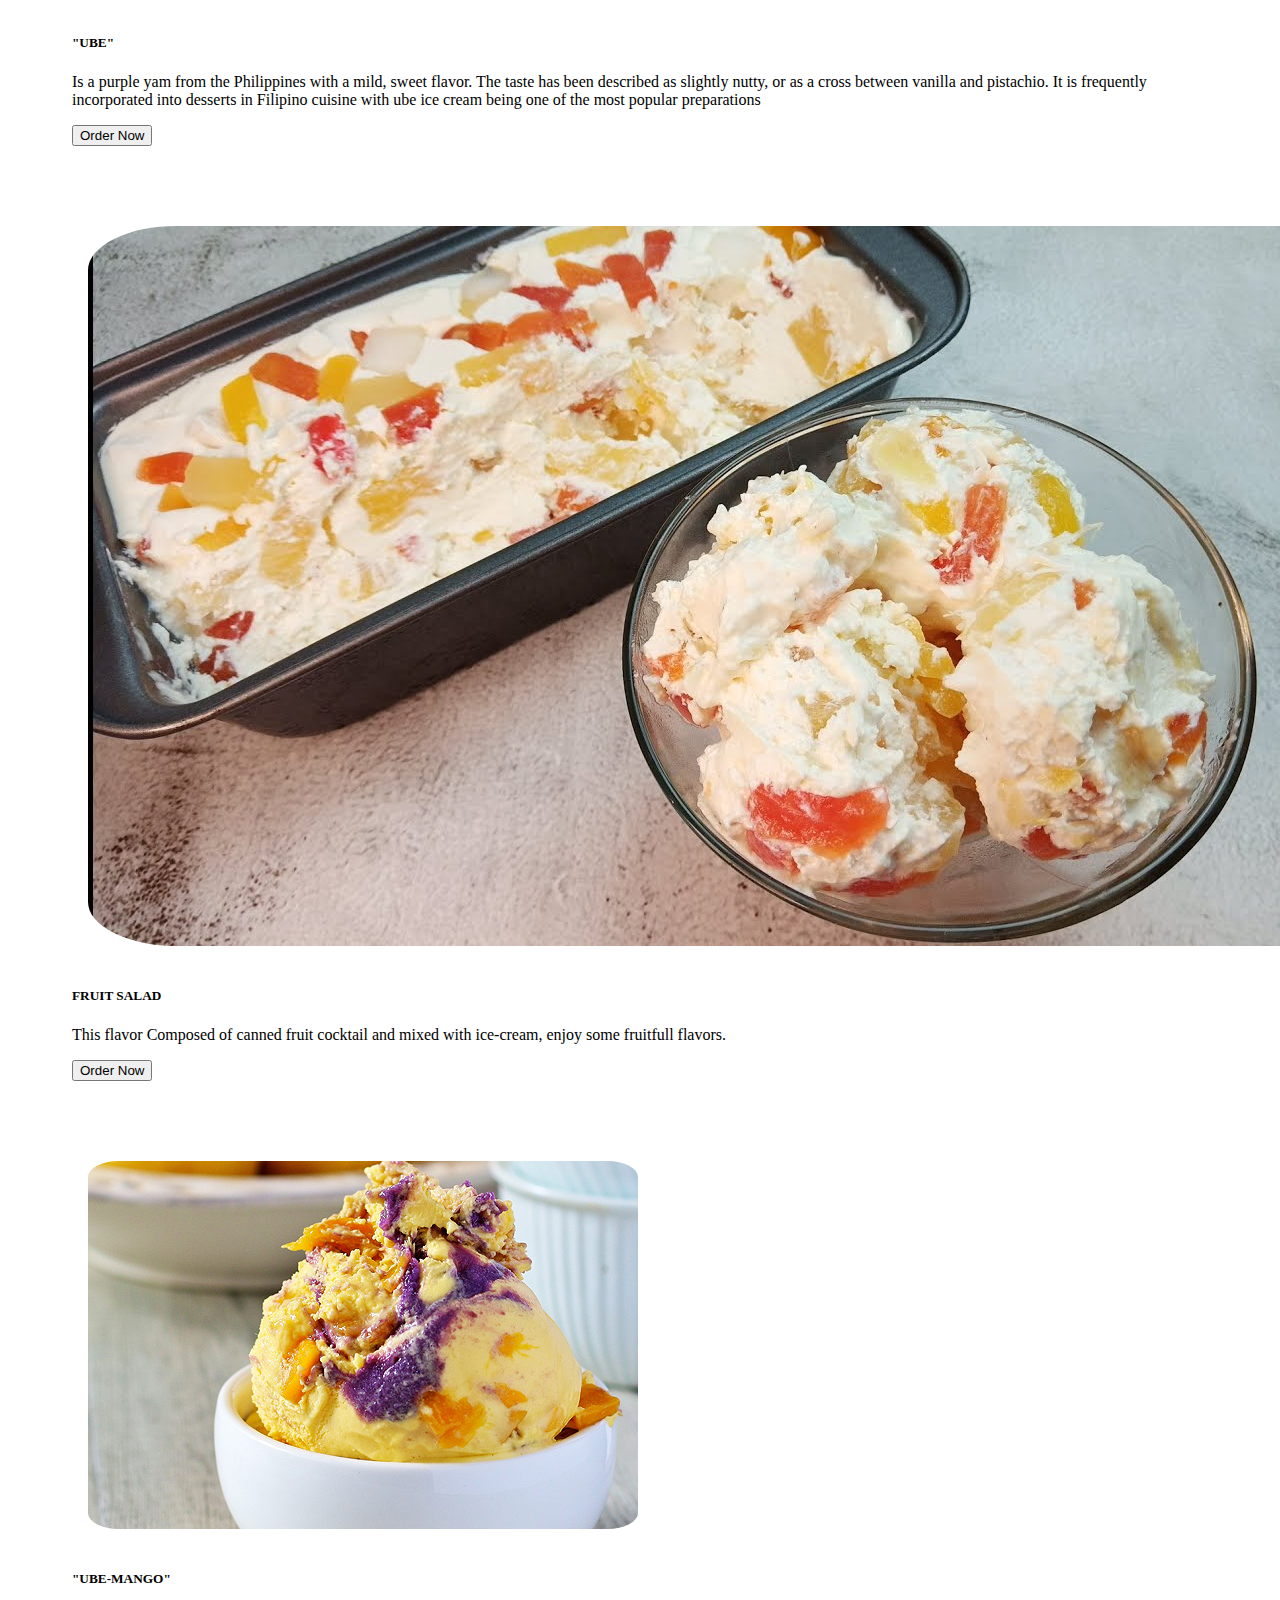
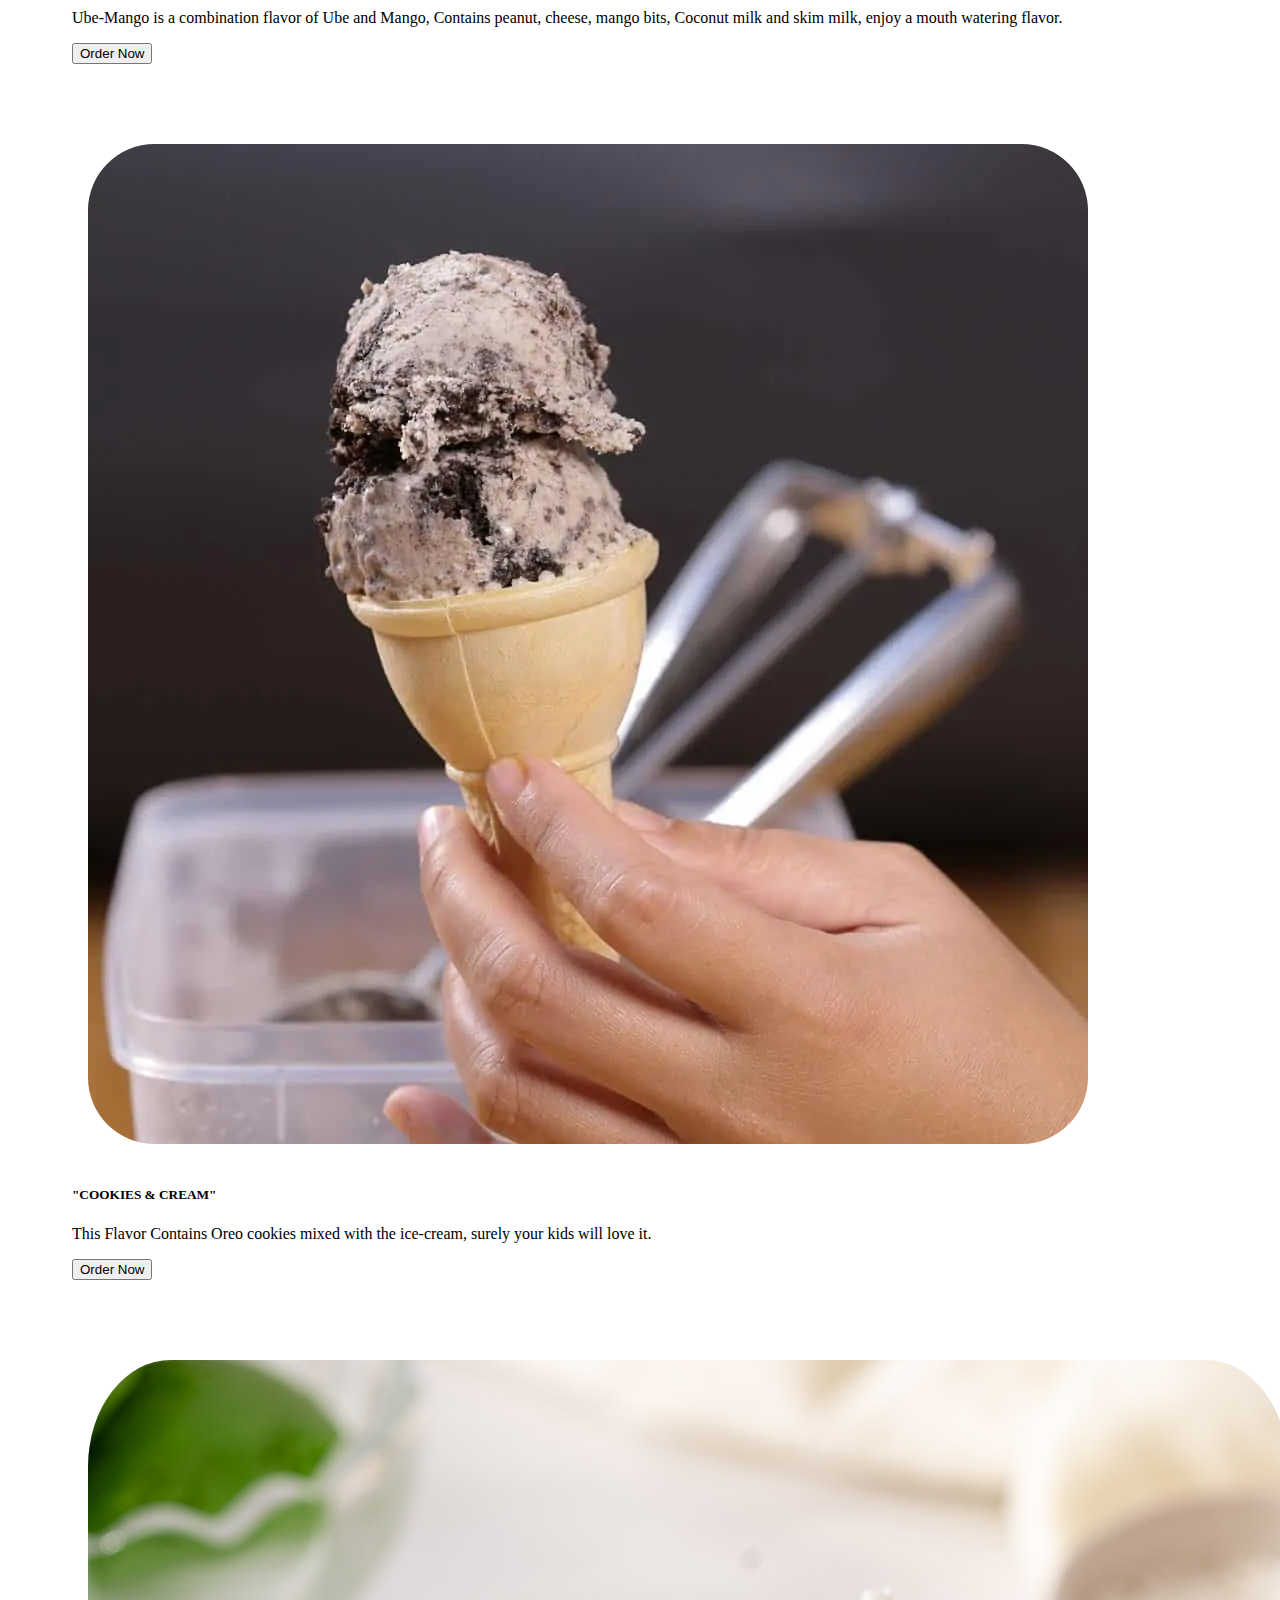
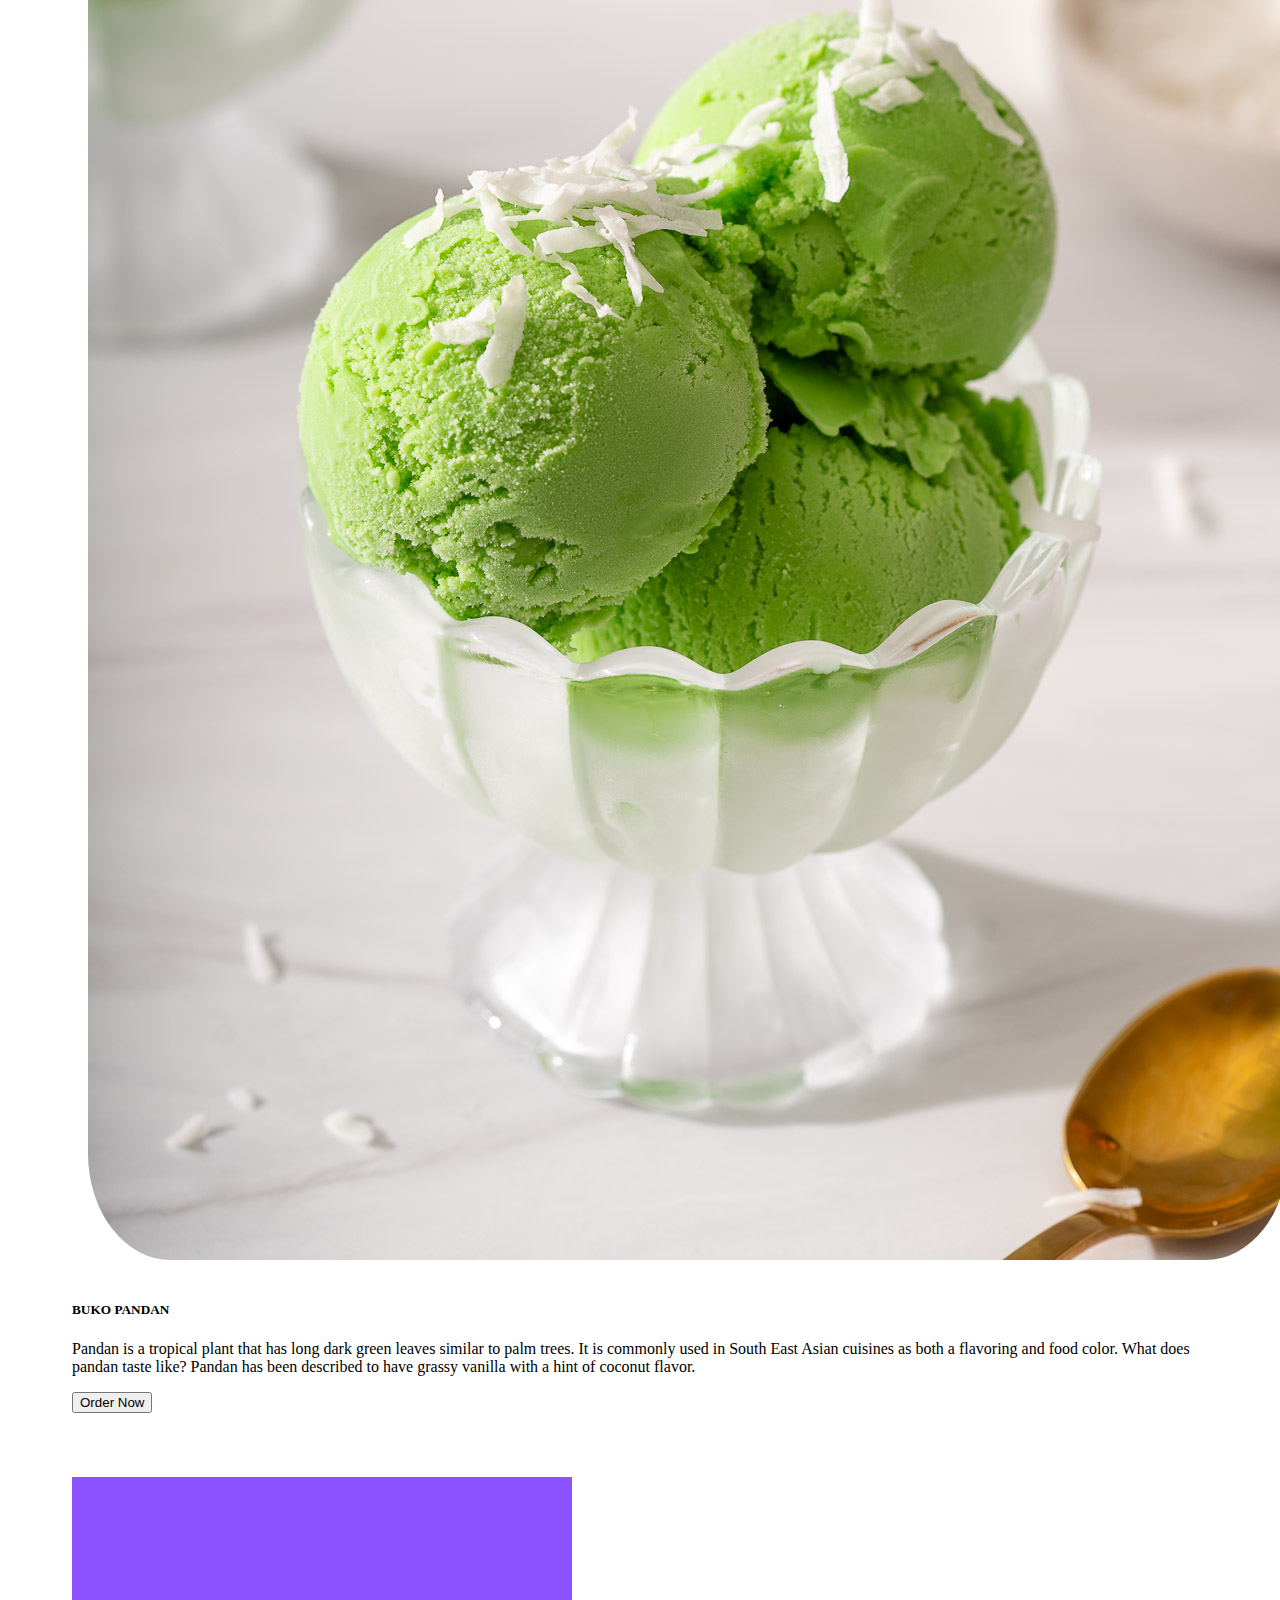
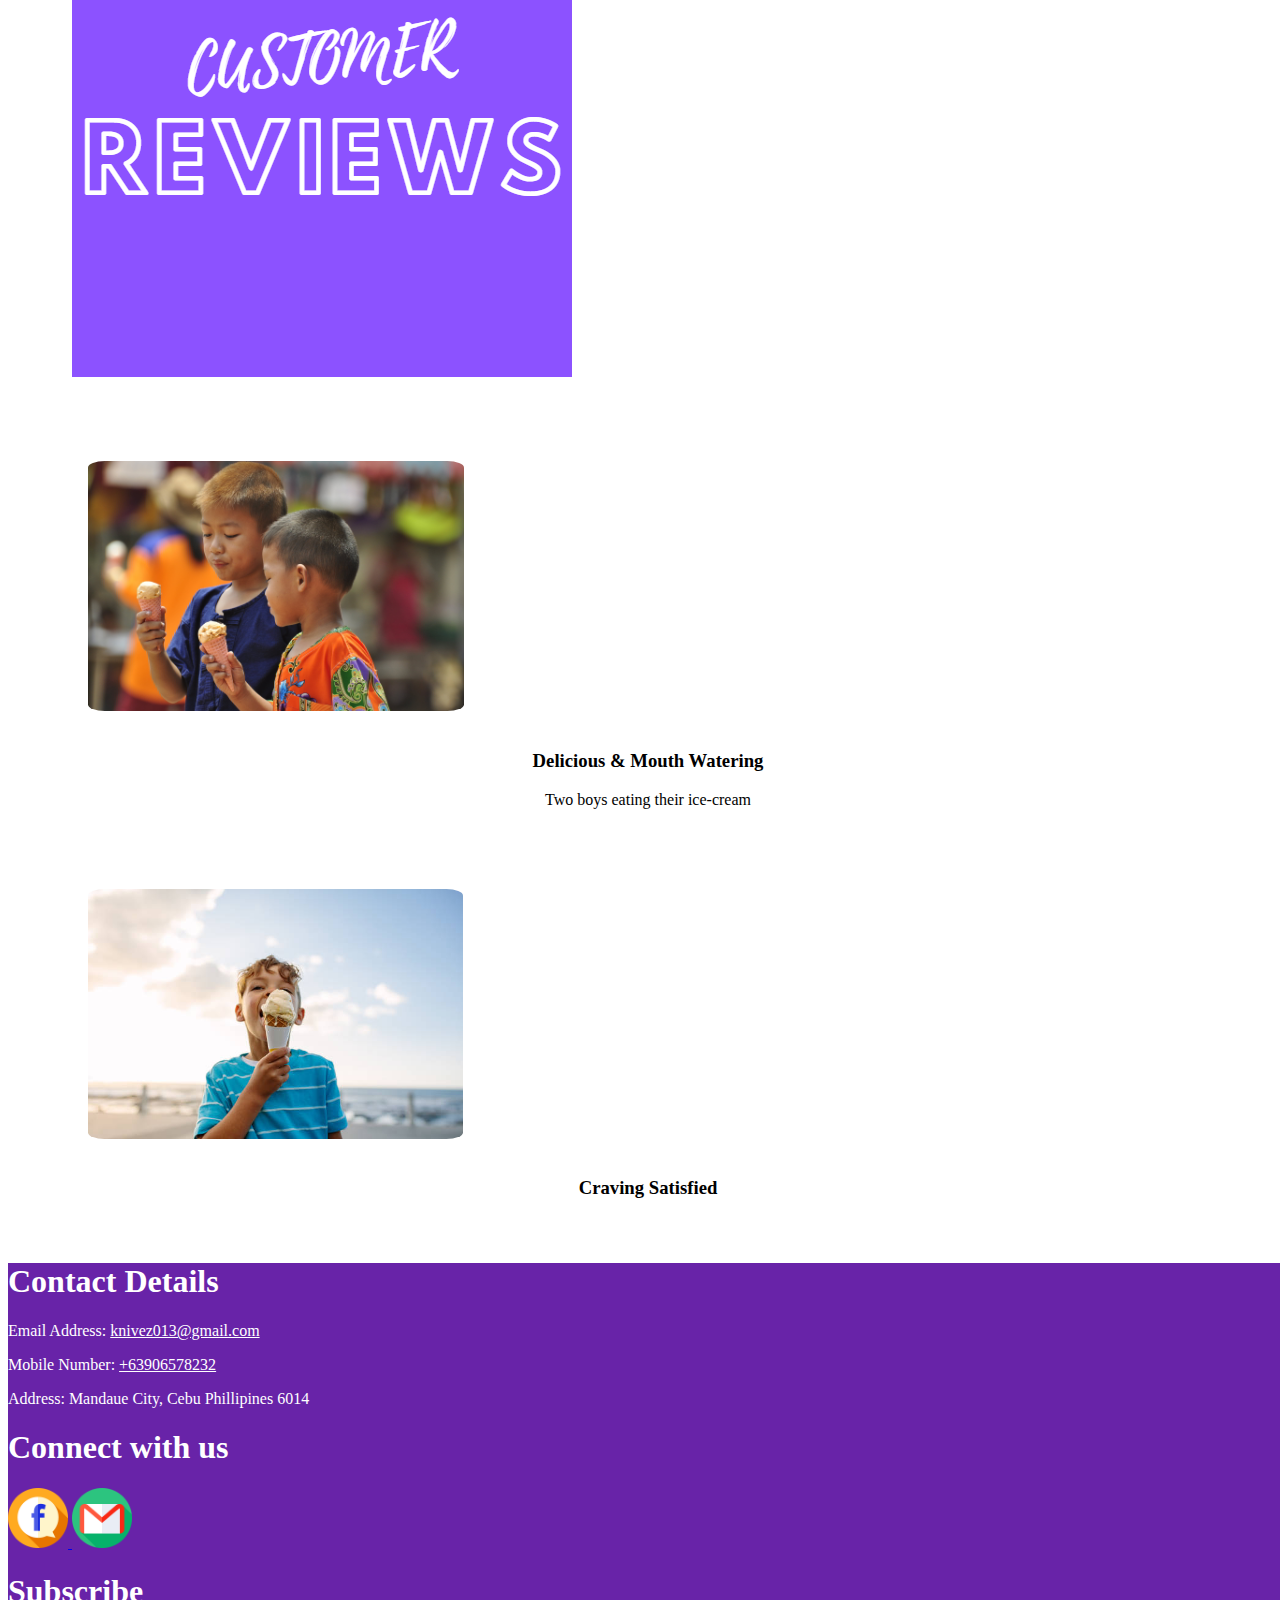
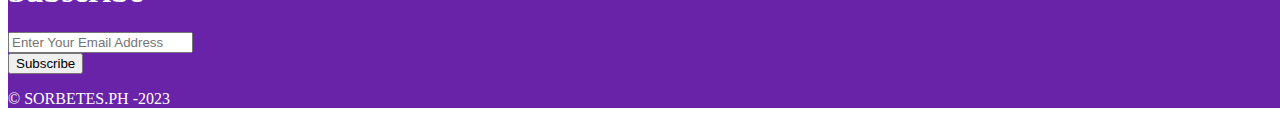
==== commit 14d3ac21: "Add files via upload" ====
--- a/proj1index.html
+++ b/proj1index.html
@@ -31,10 +31,11 @@
                   <a class="nav-link" href="#Flavors">Flavors</a>
                 </li>
                 <li class="nav-item">
-                  <a class="nav-link" href="#contact">Contact</a>
-                <li class="nav-item">
                   <a class="nav-link" href="#customerrvs">Customer Reviews</a>
                 </li>
+                <li class="nav-item">
+                  <a class="nav-link" href="#contact">Contact</a>
+               
               </ul>
             </div>
           </div>
--- a/proj1style.css
+++ b/proj1style.css
@@ -1,5 +1,5 @@
 body {
-    background: url(/images/bckgrnd.jpg);
+    background: url(./images/bckgrnd.jpg);
     width: 100%;
     height: 100%;
     background-attachment: fixed;
